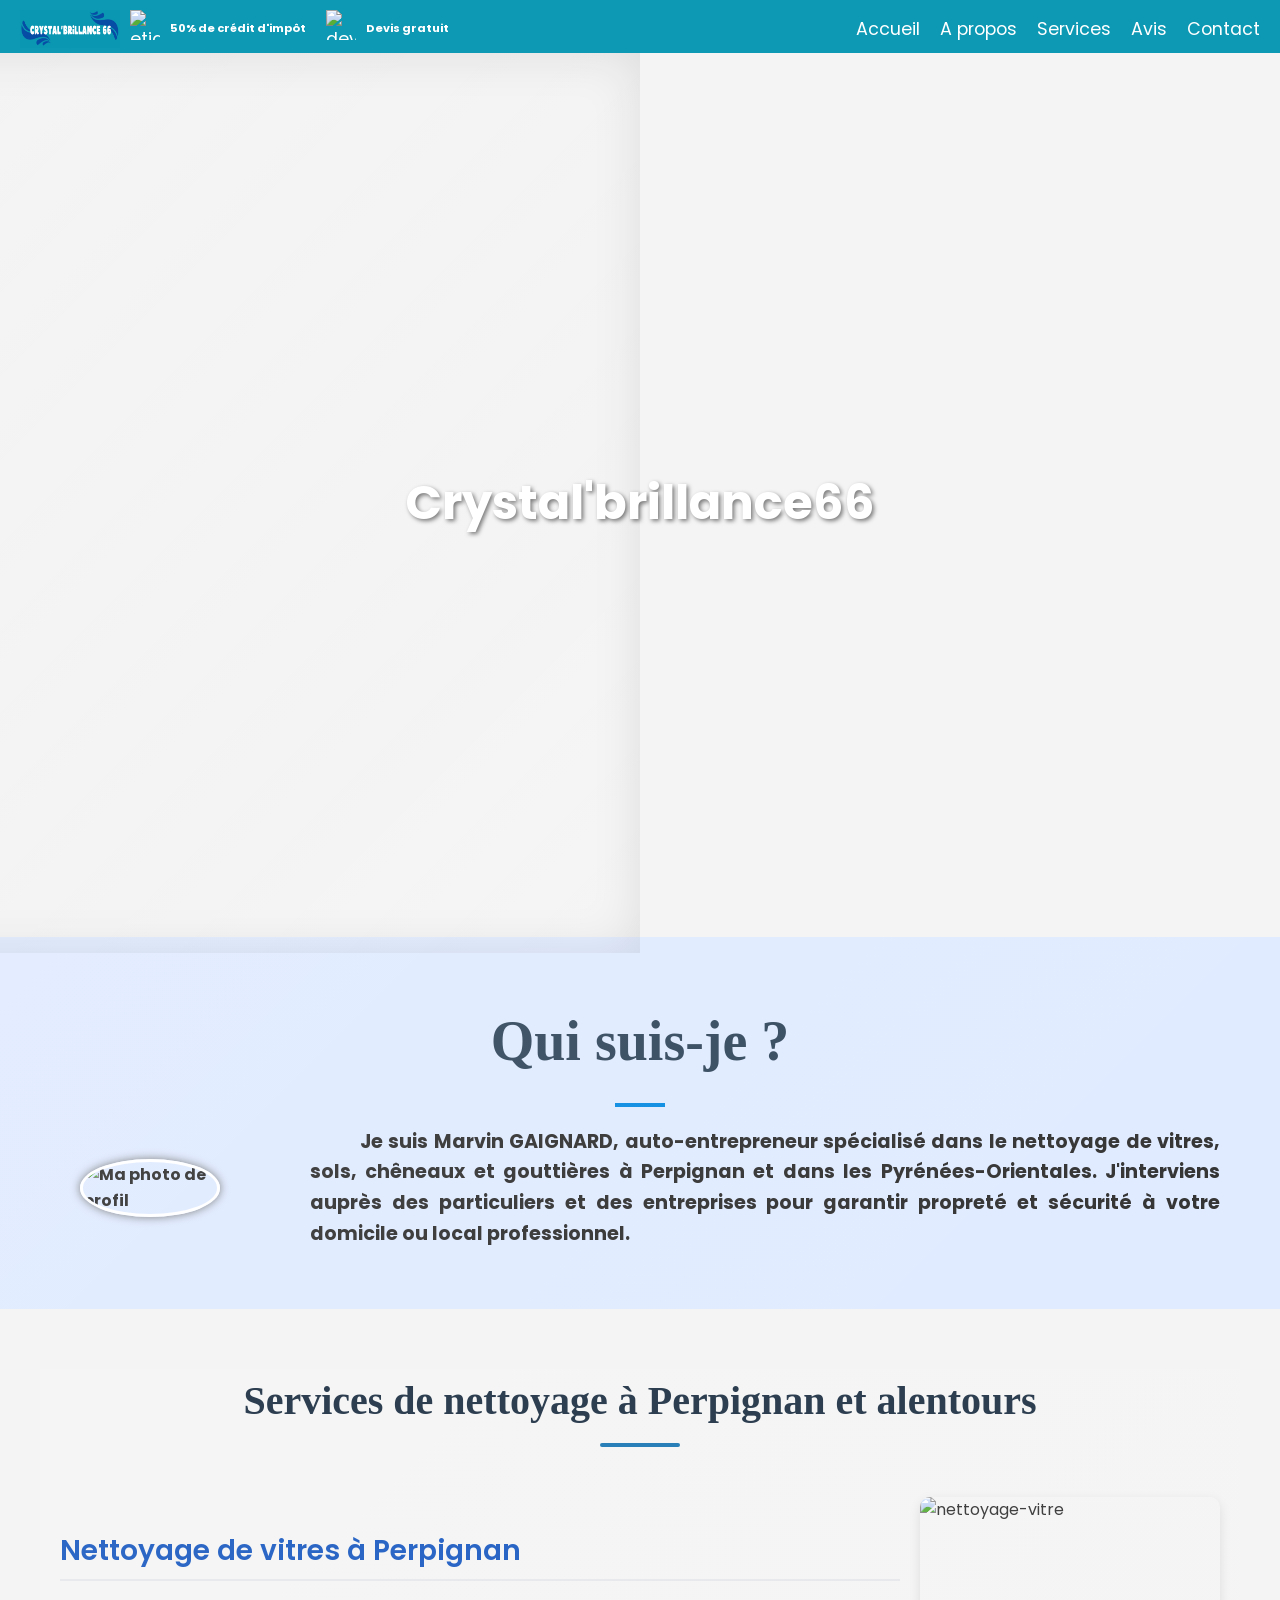
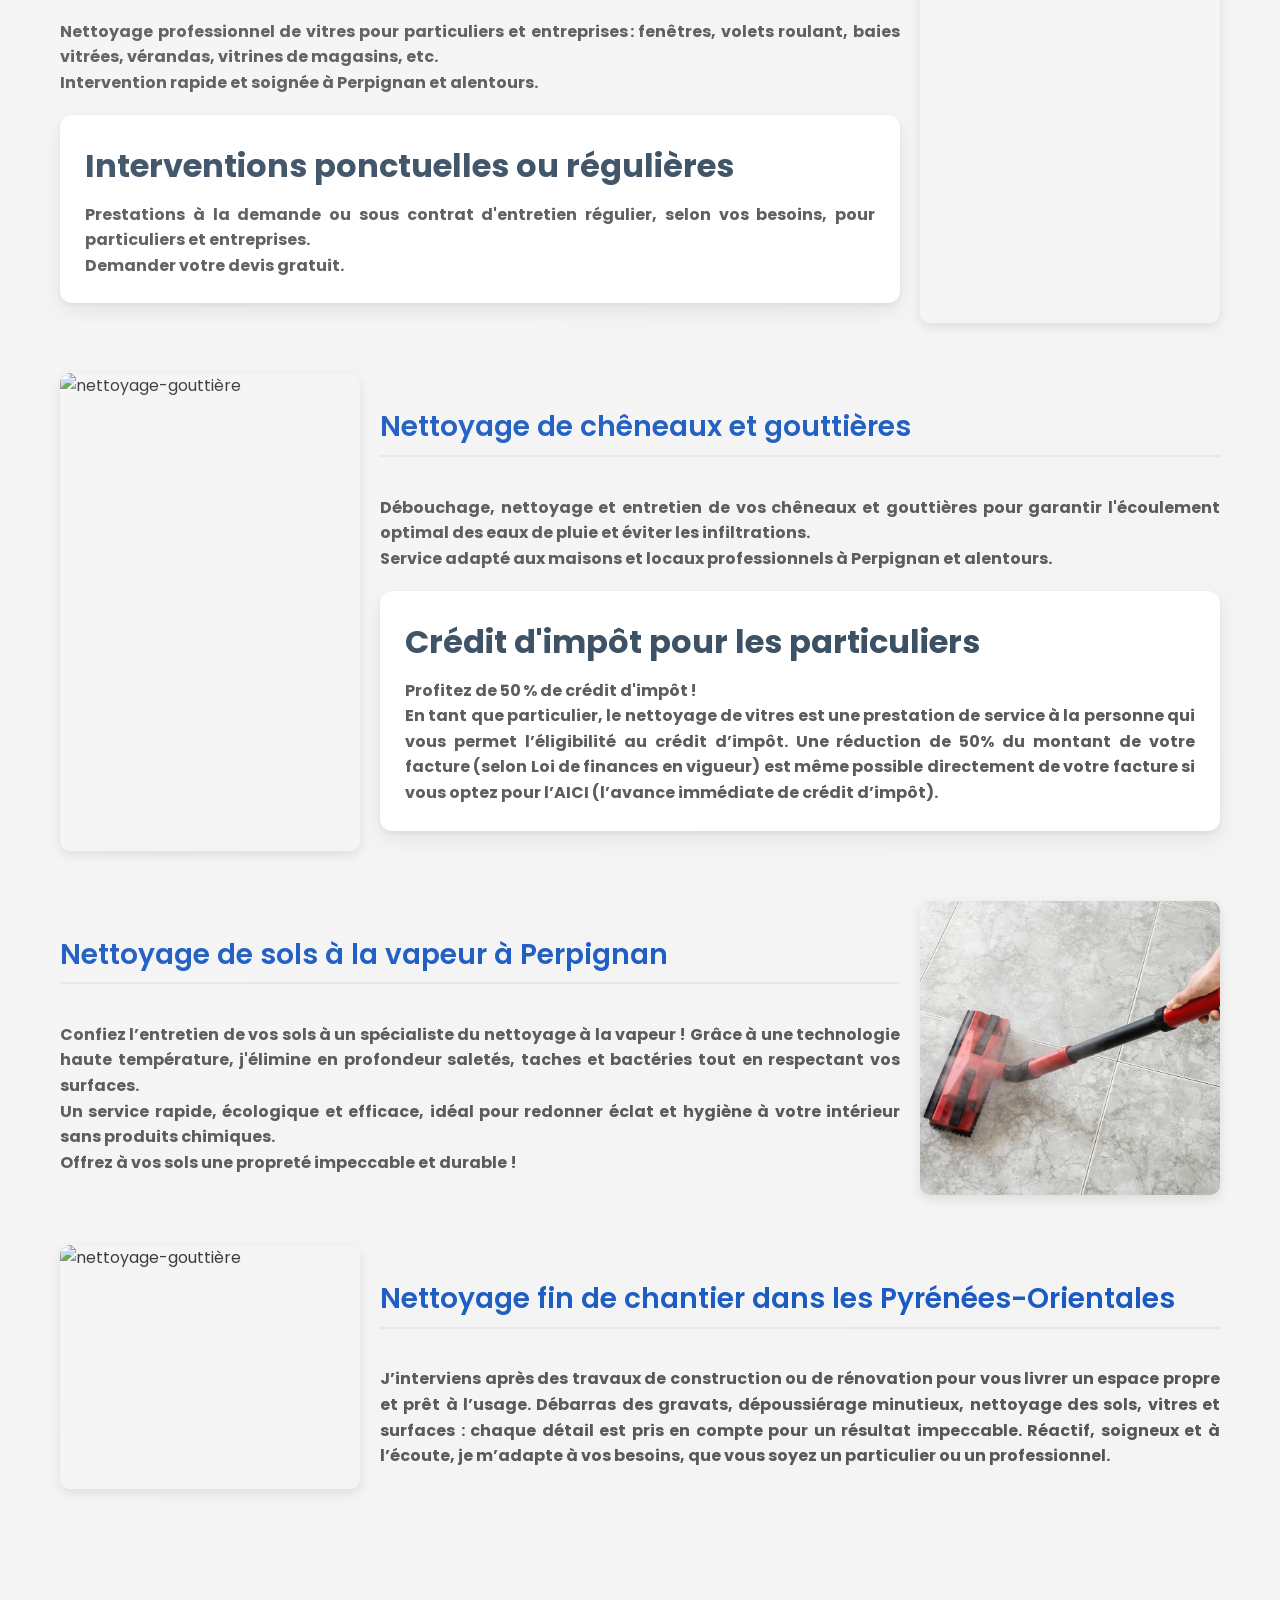
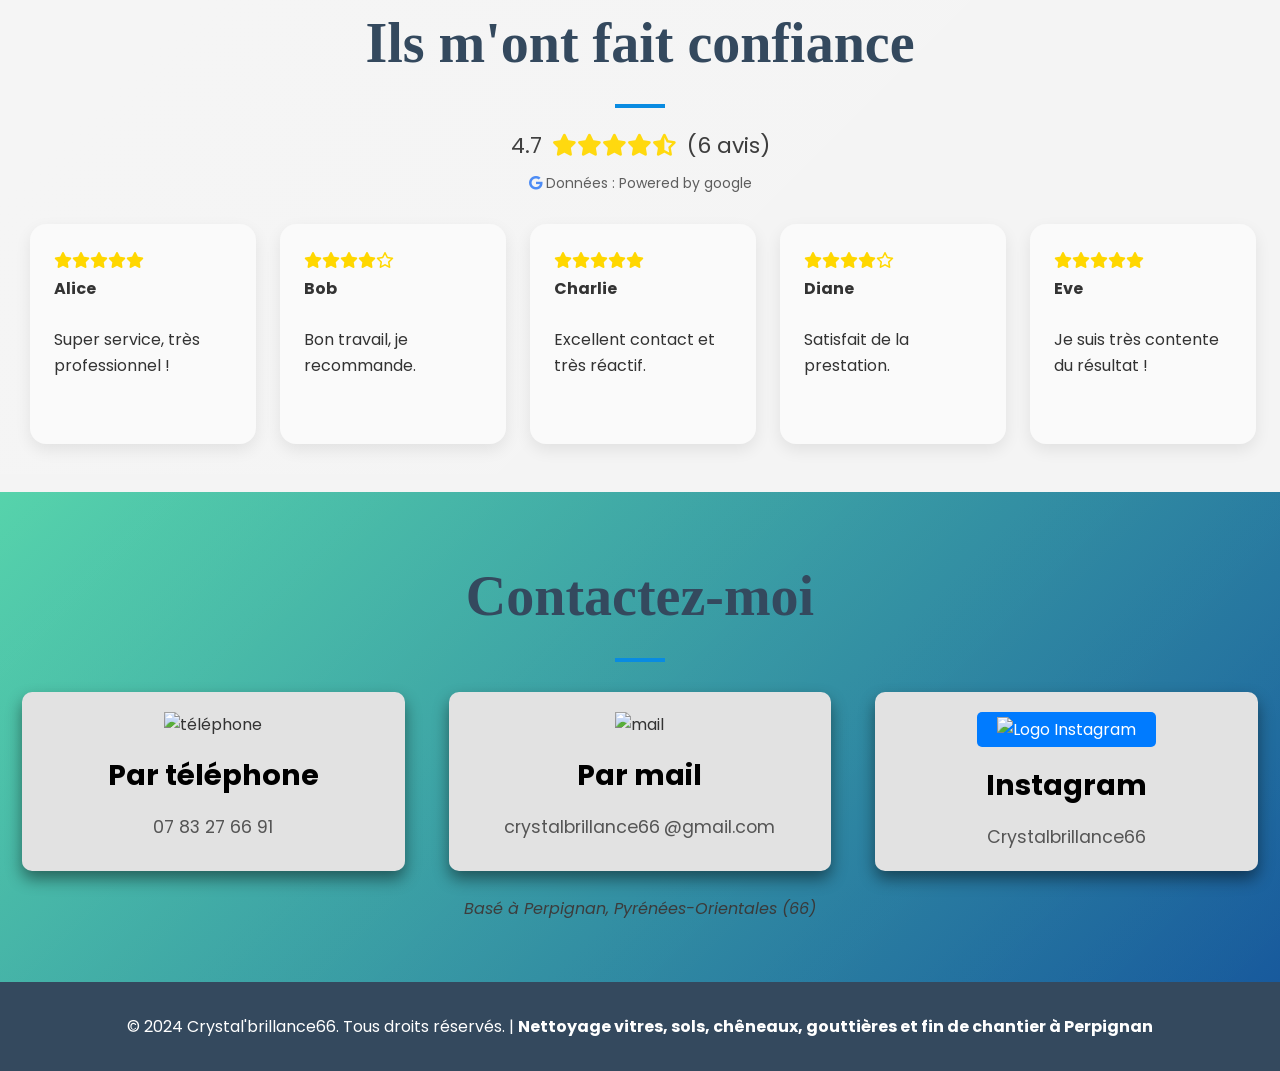
==== index.html @ a2e9098d "Add files via upload" ====
<!DOCTYPE html>
<html lang="fr">
  <head>
    <meta charset="utf-8" />
    <meta name="viewport" content="width=device-width, initial-scale=1.0" />
    <meta
      name="description"
      content="Auto-entrepreneur à Perpignan spécialisé dans le nettoyage de vitres, chêneaux, gouttières, bateaux et fin de chantier pour particuliers et entreprises dans les Pyrénées-Orientales. Profitez de 50% de crédit d'impôt pour les particuliers."
    />
    <meta
      name="keywords"
      content="nettoyage vitres Perpignan, nettoyage de bateaux Pyrénées-Orientales, nettoyage chêneaux Perpignan, nettoyage gouttières Perpignan, auto-entrepreneur nettoyage, crédit d'impôt ménage, services particuliers entreprises, Pyrénées-Orientales, entretien vitres, entretien gouttières, nettoyage professionnel Perpignan, nettoyage fin de chantier Perpignan"
    />
    <meta name="author" content="LADURELLE Yoan" />
    <meta
      name="google-site-verification"
      content="fe2HBkXKaKR7NXY7trnJFkOrCREIA8JkT8lzVOYhiDO"
    />
    <title>
      Nettoyage de vitres, sols, chêneaux, gouttières et fin de chantier à
      Perpignan | Crystal'brillance66
    </title>
    <meta name="copyright" content="© CC BY-NC-SA 4.0" />
    <link rel="stylesheet" type="text/css" href="clairetnet.css" />
    <link
      href="https://fonts.googleapis.com/css2?family=Poppins:wght@200&display=swap"
      rel="stylesheet"
    />
    <link href="https://unpkg.com/aos@2.3.1/dist/aos.css" rel="stylesheet" />
    <link
      rel="stylesheet"
      href="https://cdnjs.cloudflare.com/ajax/libs/font-awesome/6.5.0/css/all.min.css"
    />
    <script src="clairetnet.js" async></script>
  </head>

  <body>
    <header>
      <nav class="navbar light-mode" role="navigation">
        <div class="navbar__logo">
          <img src="./image/logo.png" width="100px" alt="Logo" />
          <img
            src="./image/etiqueter.png"
            width="30px"
            height="30px"
            alt="etiquette %"
          />
          <p class="navbar__log">
            <a href="#gouttières">50% de crédit d'impôt</a>
          </p>
          <img src="./image/devis.png" width="30px" height="30px" alt="devis" />
          <p class="navbar__log"><a href="#contact">Devis gratuit</a></p>
        </div>
        <ul class="navbar__links">
          <li class="navbar__link first"><a href="#home">Accueil</a></li>
          <li class="navbar__link second"><a href="#about">A&nbsppropos</a></li>
          <li class="navbar__link third"><a href="#services">Services</a></li>
          <li class="navbar__link four"><a href="#avis">Avis</a></li>
          <li class="navbar__link fifth"><a href="#contact">Contact</a></li>
        </ul>
        <button class="burger">
          <span class="bar"></span>
        </button>
      </nav>
    </header>

    <main>
      <section id="home">
        <div class="home-blur"></div>
        <div class="wiper-container">
          <div class="wiper"></div>
        </div>
        <h1>Crystal'brillance66</h1>
      </section>

      <section id="about">
        <h2>Qui suis-je ?</h2>
        <div id="about-content">
          <div class="moi">
            <img src="./image/IMG_7756.jpeg" alt="Ma photo de profil" />
          </div>
          <div class="presentation">
            <p>
              Je suis <strong>Marvin GAIGNARD</strong>, auto-entrepreneur
              spécialisé dans le
              <strong>nettoyage de vitres, sols, chêneaux et gouttières</strong>
              à <strong>Perpignan</strong> et dans les
              <strong>Pyrénées-Orientales</strong>. J'interviens auprès des
              particuliers et des entreprises pour garantir propreté et sécurité
              à votre domicile ou local professionnel.
            </p>
          </div>
        </div>
      </section>

      <section id="services">
        <h2>Services de nettoyage à Perpignan et alentours</h2>
        <div class="grid1">
          <article class="vitre">
            <img
              class="adroite"
              src="./image/nettoyage-vitre.jpg"
              alt="nettoyage-vitre"
            />
            <div id="vitre">
              <h3>Nettoyage de vitres à Perpignan</h3>
              <br />
              <p>
                <strong>Nettoyage professionnel de vitres</strong> pour
                particuliers et entreprises : fenêtres, volets roulant, baies
                vitrées, vérandas, vitrines de magasins, etc.<br />
                Intervention rapide et soignée à <strong>Perpignan</strong> et
                alentours.
              </p>
            </div>
          </article>

          <article class="service">
            <h3>Interventions ponctuelles ou régulières</h3>
            <p>
              Prestations à la demande ou sous contrat d'entretien régulier,
              selon vos besoins, pour <strong>particuliers</strong> et
              <strong>entreprises</strong>.<br />
              Demander votre <strong>devis gratuit.</strong>
            </p>
          </article>
        </div>

        <div class="grid2">
          <article class="gouttières">
            <img
              class="agauche"
              src="./image/nettoyage_gouttiere.jpg"
              alt="nettoyage-gouttière"
            />
            <div id="gouttières">
              <h3>Nettoyage de chêneaux et gouttières</h3>
              <br />
              <p>
                <strong>Débouchage, nettoyage et entretien</strong> de vos
                chêneaux et gouttières pour garantir l'écoulement optimal des
                eaux de pluie et éviter les infiltrations.<br />
                Service adapté aux maisons et locaux professionnels à
                <strong>Perpignan</strong> et alentours.
              </p>
            </div>
          </article>

          <article class="credit">
            <h3>Crédit d'impôt pour les particuliers</h3>
            <p>
              <strong>Profitez de 50 % de crédit d'impôt !</strong><br />
              En tant que particulier, le nettoyage de vitres est une
              <strong>prestation de service à la personne</strong> qui vous
              permet l’éligibilité au <strong>crédit d’impôt</strong>. Une
              réduction de 50% du montant de votre facture (selon Loi de
              finances en vigueur) est même possible directement de votre
              facture si vous optez pour l’AICI (<strong
                >l’avance immédiate de crédit d’impôt</strong
              >).
            </p>
          </article>
        </div>

        <div class="grid1">
          <article class="vitre">
            <img
              class="adroite"
              src="./image/nettoyage-vapeur.jpeg"
              alt="nettoyage-vitre"
            />
            <div id="vitre">
              <h3>Nettoyage de sols à la vapeur à Perpignan</h3>
              <br />
              <p>
                Confiez l’entretien de vos sols à un spécialiste du nettoyage à
                la vapeur ! Grâce à une technologie haute température, j'élimine
                en profondeur saletés, taches et bactéries tout en respectant
                vos surfaces. <br />
                Un service rapide, écologique et efficace, idéal pour redonner
                éclat et hygiène à votre intérieur sans produits chimiques.
                <br />
                Offrez à vos sols une propreté impeccable et durable !
              </p>
            </div>
          </article>
        </div>

        <div class="grid2">
          <article class="gouttières">
            <img
              class="agauche"
              src="./image/finchantier.jpg"
              alt="nettoyage-gouttière"
            />
            <div id="gouttières">
              <h3>Nettoyage fin de chantier dans les Pyrénées-Orientales</h3>
              <br />
              <p>
                J’interviens après des travaux de construction ou de rénovation
                pour vous livrer un espace propre et prêt à l’usage. Débarras
                des gravats, dépoussiérage minutieux, nettoyage des sols, vitres
                et surfaces : chaque détail est pris en compte pour un résultat
                impeccable. Réactif, soigneux et à l’écoute, je m’adapte à vos
                besoins, que vous soyez un particulier ou un professionnel.
              </p>
            </div>
          </article>
        </div>
      </section>

      <section id="avis" class="reviews-container">
        <h2>Ils m'ont fait confiance</h2>

        <div class="rating-summary">
          <div class="average-rating">
            <span id="rating">0</span>
            <span id="averageStars" class="stars"></span>
            <span class="total-reviews">
              (<span id="totalReviews">0</span> avis)
            </span>
          </div>

          <div class="google-badge">
            <i class="fab fa-google"></i> Données : Powered by google
          </div>
        </div>

        <div class="carousel-wrapper">
          <button class="carousel-btn left">
            <i class="fas fa-chevron-left"></i>
          </button>

          <div id="reviewsList" class="reviews-carousel"></div>

          <button class="carousel-btn right">
            <i class="fas fa-chevron-right"></i>
          </button>
        </div>
      </section>

      <section id="contact">
        <h2>Contactez-moi</h2>
        <div class="contact-content">
          <article
            class="tel"
            data-aos="zoom-in-right"
            data-aos-offset="50"
            data-aos-duration="1000"
          >
            <img
              src="https://cdn-icons-png.flaticon.com/128/519/519184.png"
              alt="téléphone"
            />
            <h3>Par téléphone</h3>
            <p>07 83 27 66 91</p>
          </article>
          <article
            class="mail"
            data-aos="zoom-in-up"
            data-aos-offset="50"
            data-aos-duration="1000"
          >
            <img
              src="https://cdn-icons-png.flaticon.com/128/482/482138.png"
              alt="mail"
            />
            <h3>Par mail</h3>
            <p>crystalbrillance66</p>
            <p>@gmail.com</p>
          </article>
          <article
            class="Instagram"
            data-aos="zoom-in-left"
            data-aos-offset="50"
            data-aos-duration="1000"
          >
            <a href="https://www.instagram.com/" target="_blank">
              <img
                src="https://cdn-icons-png.flaticon.com/128/174/174855.png"
                alt="Logo Instagram"
                class="instagram-logo"
              />
            </a>
            <h3>Instagram</h3>
            <p>Crystalbrillance66</p>
          </article>
        </div>
        <address>Basé à Perpignan, Pyrénées-Orientales (66)</address>
      </section>
    </main>

    <footer>
      <p>
        &copy; 2024 Crystal'brillance66. Tous droits réservés. |
        <strong
          >Nettoyage vitres, sols, chêneaux, gouttières et fin de chantier à
          Perpignan</strong
        >
      </p>
    </footer>

    <script src="https://unpkg.com/aos@next/dist/aos.js"></script>
    <script>
      AOS.init();
    </script>
  </body>
</html>
---- clairetnet.css ----
/* Variables */

:root {
  --font-size: 1rem;
  scroll-behavior: smooth;
}

.light-mode {
  --navbar-color: #ffffff;
  --navbar-bg-color: #0d98b3;
}
.dark-mode {
  --navbar-color: #fff;
  --navbar-bg-color: #000;
}

/* Reset */
* {
  box-sizing: border-box;
  outline: none;
  margin: 0;
  padding: 0;
  font-family: "Poppins", sans-serif;
}
ul {
  list-style: none;
}

/* Basic style */
body {
  margin: 0;
  font-family: "Poppins", sans-serif;
  background: white;
}
main {
  background: white;
}

h2 {
  font-family: "Playfair Display", serif;
  font-size: 3.5rem;
  margin-bottom: 3rem;
  text-align: center;
  color: #34495e;
  position: relative;
}

h2::after {
  content: "";
  display: block;
  width: 50px;
  height: 4px;
  background-color: #098be1;
  margin: 1rem auto 0;
}

/* Navbar */

.navbar {
  position: sticky;
  top: 0;
  display: flex;
  align-items: center;
  justify-content: space-between;
  padding: 10px 10px 5px 10px;
  font-size: 1.1rem;
  background: var(--navbar-bg-color);
  color: var(--navbar-color);
  z-index: 1000;
}
.navbar__logo {
  display: flex;
  margin-left: 0px;
}
.navbar__logo p {
  font-size: 0.7rem;
  font-weight: bold;
  color: var(--navbar-color);
  margin: 10px;
}
.navbar__logo p a {
  text-decoration: none;
  color: inherit;
}

.navbar__log > a::after {
  display: block;
  content: "";
  width: 0;
  height: 1px;
  background: var(--navbar-color);
  transition: width 0.4s;
}
.navbar__log:hover > a::after {
  width: 100%;
}

.navbar__logo img {
  margin-left: 10px;
}
.navbar__links {
  display: flex;
}
.navbar__link {
  padding: 0 10px;
}
.navbar__link > a {
  color: var(--navbar-color);
  text-decoration: none;
}
.burger {
  display: none;
}

/*  Small device */
@media screen and (max-width: 767.98px) {
  .navbar__links {
    overflow: hidden;
    display: flex;
    flex-direction: column;
    width: 0;
    height: calc(100vh - 65px);
    position: absolute;
    top: 65px;
    right: 0;
    background: var(--navbar-bg-color);
    transform: translateX(110%);
    transition: all 0.5s ease-in-out;
  }
  .show-nav .navbar__links {
    width: 60vw;
    transform: translateX(0);
  }
  .navbar__link {
    transform: translateX(101%);
    transition: all 0.5s ease-in-out;
  }

  .show-nav .navbar__link {
    transform: translateX(0);
  }
  .navbar__link > a {
    display: block;
    padding: 1rem;
    font-size: 1.6rem;
    color: var(--navbar-color);
    transition: all 0.4s ease-in-out;
  }
  .navbar__link > a:hover {
    padding-left: 2rem;
    letter-spacing: 5px;
  }

  /* Toggle menu */
  .burger {
    display: block;
    position: relative;
    padding: 0;
    width: 45px;
    height: 45px;
    border: none;
    background: transparent;
    cursor: pointer;
  }
  .bar {
    display: block;
    width: 45px;
    height: 4px;
    border-radius: 3px;
    background: var(--navbar-color);
    transition: all 0.5s ease-in-out;
  }
  .bar::before,
  .bar::after {
    content: "";
    width: 45px;
    height: 4px;
    position: absolute;
    left: 0;
    background: var(--navbar-color);
    border-radius: 3px;
    transition: all 0.5s ease-in-out;
  }
  .bar::before {
    transform: translateY(-12px);
  }
  .bar::after {
    transform: translateY(12px);
  }
  .show-nav .bar {
    width: 0;
    background: transparent;
  }
  .show-nav .bar::before {
    transform: rotate(45deg);
  }
  .show-nav .bar::after {
    transform: rotate(-45deg);
  }

  /* Animations */
  .show-nav .first {
    transition: all 1s ease-out;
  }
  .show-nav .second {
    transition: all 1.1s ease-out;
  }
  .show-nav .third {
    transition: all 1.2s ease-out;
  }
  .show-nav .four {
    transition: all 1.3s ease-out;
  }
  .show-nav .fifth {
    transition: all 1.4s ease-out;
  }
}

/*  Medium device */
@media screen and (min-width: 768px) {
  .navbar__link > a::after {
    display: block;
    content: "";
    width: 0;
    height: 1px;
    background: var(--navbar-color);
    transition: width 0.4s;
  }
  .navbar__link:hover > a::after {
    width: 100%;
  }
}

/* Site */
header {
  position: sticky;
  top: 0;
  z-index: 100;
}

main {
  line-height: 1.6;
  background-color: #f4f4f4;
  color: #333;
  scroll-behavior: smooth;
}

main p {
  text-align: justify;
}

/* Section Styles */
section {
  padding: 60px 0;
  position: relative;
  overflow: hidden;
}

section::before {
  content: "";
  position: absolute;
  top: 0;
  left: 50%;
  width: 100%;
  height: 100%;
  background: linear-gradient(
    135deg,
    rgba(255, 255, 255, 0.1) 0%,
    rgba(255, 255, 255, 0) 100%
  );
  transform: translateX(-50%);
  pointer-events: none;
}

/* Home Section */

#home {
  width: 100%;
  height: 100vh;
  display: flex;
  justify-content: center;
  align-items: center;
  position: relative;
  background: url("https://images.unsplash.com/photo-1512917774080-9991f1c4c750?auto=format&fit=crop&q=80")
    center/cover no-repeat;
  overflow: hidden;
}

#home::before {
  content: "";
  position: absolute;
  top: 0;
  left: 0;
  right: 0;
  bottom: 0;
  background: linear-gradient(
    135deg,
    rgba(255, 255, 255, 0.1) 0%,
    rgba(255, 255, 255, 0.05) 50%,
    rgba(255, 255, 255, 0.1) 100%
  );
  backdrop-filter: blur(0.3px);
  z-index: 1;
  box-shadow: inset 0 0 50px rgba(0, 0, 0, 0.1);
}

.home-blur {
  position: absolute;
  top: 0;
  left: 0;
  right: 0;
  bottom: 0;
  width: 100%;
  height: 100%;
  z-index: 2;
  background: inherit;
  filter: blur(20px);
  pointer-events: none;
  animation: blur-move 3.5s cubic-bezier(0.77, 0.2, 0.22, 1) 0.5s forwards;
}

@keyframes blur-move {
  0% {
    filter: blur(20px);
  }
  100% {
    filter: blur(0px);
  }
}

.wiper-container {
  position: absolute;
  top: 0;
  left: 0;
  right: 0;
  bottom: 0;
  width: 100%;
  height: 100%;
  z-index: 2;
  pointer-events: none;
}

.wiper {
  position: absolute;
  left: 0;
  top: 100px;
  width: 40px;
  height: 220px;
  background: linear-gradient(
    180deg,
    #f0f0f0 0%,
    #e0e0e0 30%,
    #d0d0d0 60%,
    #b0b0b0 100%
  );
  border-radius: 40px 40px 20px 20px;
  box-shadow: 0 8px 24px rgba(0, 0, 0, 0.25),
    inset 0 2px 4px rgba(255, 255, 255, 0.5),
    inset 0 -2px 4px rgba(0, 0, 0, 0.1);
  border: 3px solid #888;
  transform: translateY(-50%) rotate(0deg);
  animation: wiper-move 3.5s cubic-bezier(0.77, 0.2, 0.22, 1) 0.5s forwards;
}

.wiper::before {
  content: "";
  position: absolute;
  top: 50%;
  right: -60px;
  width: 60px;
  height: 20px;
  background: linear-gradient(90deg, #b0b0b0, #888);
  border-radius: 10px;
  transform: translateY(-50%);
  box-shadow: 2px 0 4px rgba(0, 0, 0, 0.2),
    inset 0 1px 2px rgba(255, 255, 255, 0.3);
}

.wiper::after {
  content: "";
  position: absolute;
  top: 0;
  left: 0;
  right: 0;
  bottom: 0;
  background: linear-gradient(
    180deg,
    rgba(255, 255, 255, 0.3) 0%,
    rgba(255, 255, 255, 0.1) 30%,
    rgba(255, 255, 255, 0) 100%
  );
  border-radius: inherit;
}

@keyframes wiper-move {
  0% {
    left: 0;
    top: 100px;
    opacity: 1;
  }
  /* Première étape : haut de l'écran (0-33%) */
  20% {
    left: 100%;
    top: 100px;
    opacity: 1;
  }
  /* Deuxième étape : milieu de l'écran (33-66%) */
  50% {
    left: 0;
    top: 300px;
    opacity: 1;
  }
  70% {
    left: 100%;
    top: 300px;
    opacity: 1;
  }
  /* Troisième étape : bas de l'écran (66-100%) */
  90% {
    left: 0;
    top: 500px;
    opacity: 1;
  }
  100% {
    left: 100%;
    top: 500px;
    opacity: 0;
  }
}

#home.clean .home-blur {
  filter: blur(0);
}

#home.clean .wiper {
  opacity: 0;
}

#home h1 {
  z-index: 3;
  color: white;
  text-shadow: 2px 2px 4px rgba(0, 0, 0, 0.5);
}

h1 {
  position: absolute;
  top: 50%;
  left: 50%;
  transform: translate(-50%, -50%);
  font-size: 48px;
  color: #ffffff;
  text-align: center;
  z-index: 10;
  margin: 0;
  padding: 0;
  transition: all 0.5s ease;
}

h1:hover {
  color: #0c0299;
  text-shadow: 0 0 10px #0c0299;
  transform: translate(-50%, -50%) scale(1.1);
  font-size: 68px;
}

/* Services Section */

/* Grand écran */
.grid1,
.grid2 {
  display: grid;
  grid-template-columns: 1fr 300px;
  gap: 20px;
  margin-bottom: 50px;
  align-items: start;
}

/* ===== GRID 1 ===== */
.grid1 .vitre {
  display: contents; /* permet de placer les enfants dans la grid */
}

#vitre {
  grid-column: 1;
  grid-row: 1;
}

.service {
  grid-column: 1;
  grid-row: 2;
  background-color: #f9f9f9;
  padding: 15px;
  border-radius: 8px;
}

.adroite {
  grid-column: 2;
  grid-row: 1 / span 2;
  width: 100%;
  height: 100%;
  object-fit: cover;
  border-radius: 8px;
}

/* ===== GRID 2 ===== */
.grid2 {
  grid-template-columns: 300px 1fr; /* image à gauche */
}

.grid2 .gouttières {
  display: contents;
}

.agauche {
  grid-column: 1;
  grid-row: 1 / span 2;
  width: 100%;
  height: 100%;
  object-fit: cover;
  border-radius: 8px;
}

#gouttières {
  grid-column: 2;
  grid-row: 1;
}

.credit {
  grid-column: 2;
  grid-row: 2;
  background-color: #f9f9f9;
  padding: 15px;
  border-radius: 8px;
}

/* ===== Responsive : empile tout ===== */
@media (max-width: 768px) {
  .grid1,
  .grid2 {
    grid-template-columns: 1fr;
  }

  .adroite,
  .agauche {
    grid-column: auto !important;
    grid-row: auto !important;
    height: auto;
  }

  #vitre,
  .service,
  #gouttières,
  .credit {
    grid-column: auto;
    grid-row: auto;
  }
}

/* ========== SECTION GENERALE ========== */
#services {
  max-width: 1200px;
  margin: 60px auto;
  padding: 0 20px;
  font-family: "Segoe UI", Tahoma, Geneva, Verdana, sans-serif;
}

/* ========== TITRES ========== */
#services h2 {
  text-align: center;
  font-size: 2.5rem;
  margin-bottom: 50px;
  color: #2c3e50;
  position: relative;
}

#services h2::after {
  content: "";
  display: block;
  width: 80px;
  height: 4px;
  background-color: #2980b9;
  margin: 10px auto 0;
  border-radius: 2px;
}

.service h3,
.credit h3 {
  font-size: 2rem;
  color: #34495e;
  margin-bottom: 10px;
  font-weight: bold;
}

/* ========== PARAGRAPHES ========== */
#services p {
  font-size: 1rem;
  line-height: 1.6;
  color: #555;
  font-weight: bold;
}

/* ========== ARTICLES TEXTE ========== */
.service,
.credit {
  background: #ffffff;
  padding: 25px;
  border-radius: 12px;
  box-shadow: 0 2px 4px rgba(0, 0, 0, 0.05), 0 8px 20px rgba(0, 0, 0, 0.08); /* Ajout d'une 2e ombre plus diffuse */
  margin-bottom: 20px;
  transition: box-shadow 0.3s ease, transform 0.3s ease;
}

/* Optionnel : effet de soulèvement au survol */
.service:hover,
.credit:hover {
  box-shadow: 0 4px 8px rgba(0, 0, 0, 0.08), 0 12px 24px rgba(0, 0, 0, 0.12);
  transform: translateY(-4px);
}

#vitre h3,
#gouttières h3 {
  font-size: 1.75rem;
  font-weight: 600;
  color: #1758c0;
  margin-top: 2rem;
  margin-bottom: 0.75rem;
  border-bottom: 2px solid #e5e7eb;
  padding-bottom: 0.3rem;
}

/* ========== IMAGES ========== */
.adroite,
.agauche {
  border-radius: 10px;
  box-shadow: 0 4px 12px rgba(0, 0, 0, 0.1);
}

/* ========== RESPONSIVE TWEAKS ========== */
@media (max-width: 768px) {
  #services {
    padding: 0 15px;
  }

  #services h2 {
    font-size: 2rem;
  }

  #services h3 {
    font-size: 1.3rem;
  }

  .service,
  .credit,
  #vitre,
  #gouttières {
    padding: 20px;
  }
}

/* About Section */
#about {
  background: #e0ebff;
  margin-top: -1rem;
  font-weight: bolder;
  animation: fadeIn 2s ease-in-out;
  display: flex;
  flex-direction: column;
  align-items: stretch;
}

#about h2 {
  text-align: center;
  width: 100%;
  order: -1;
}

#about-content {
  display: flex;
  flex-direction: row;
  justify-content: center;
  align-items: center;
  width: 100%;
  gap: 30px;
}

#about .moi {
  display: flex;
  justify-content: center;
  align-items: flex-start;
  flex: 0 0 180px;
  margin-left: 40px;
}

#about .moi img {
  width: 100%;
  margin: 0 0 0 40px;
  border: 3px solid #fff;
  box-shadow: 0px 0px 10px #777;
  border-radius: 50%;
  display: block;
}

#about .presentation {
  flex: 1 1 0;
  font-size: 1.2rem;
  margin: 0 60px;
  line-height: 1.6;
}

.presentation p {
  text-indent: 50px;
  font-weight: bold;
}
.presentation strong {
  font-weight: bold;
}

/* avis */

.reviews-container {
  margin: auto;
  padding: 0 30px 30px 30px;
  margin-bottom: 50px;
}

h2 {
  text-align: center;
  margin-bottom: 20px;
}

/* ========== RATING ========== */
.rating-summary {
  display: flex;
  flex-direction: column;
  align-items: center;
  gap: 8px;
  margin-bottom: 30px;
}

.average-rating {
  display: flex;
  align-items: center;
  gap: 10px;
  font-size: 22px;
}

.stars i {
  color: gold;
}

.google-badge {
  font-size: 14px;
  color: #555;
}

.google-badge i {
  color: #4285f4;
}

/* ========== CAROUSEL ========== */
.carousel-wrapper {
  position: relative;
}

.reviews-carousel {
  display: flex;
  gap: 24px;
  transition: transform 0.4s ease;
}

/* ========== CARD ========== */
.review-card {
  background: #fafafa;
  padding: 24px;
  border-radius: 16px;
  min-height: 220px;
  box-shadow: 0 6px 16px rgba(0, 0, 0, 0.08);
  transition: transform 0.3s ease, box-shadow 0.3s ease;
}

.review-card:hover {
  transform: translateY(-6px);
  box-shadow: 0 14px 28px rgba(0, 0, 0, 0.15);
}

.review-stars i {
  color: gold;
  margin-bottom: 8px;
}

/* ========== FLÈCHES ========== */
.carousel-btn {
  display: none;
  position: absolute;
  top: 50%;
  transform: translateY(-50%);
  background: rgba(0, 0, 0, 0.45);
  border: none;
  color: white;
  font-size: 22px;
  padding: 10px 12px;
  border-radius: 50%;
  cursor: pointer;
  z-index: 10;
}

.carousel-btn.left {
  left: -18px;
}
.carousel-btn.right {
  right: -18px;
}

/* ================= MOBILE ================= */
@media (max-width: 767px) {
  .reviews-carousel {
    overflow-x: auto;
    scroll-behavior: smooth;
    scroll-snap-type: x mandatory;
    padding-bottom: 10px;
  }

  .review-card {
    flex: 0 0 85%;
    scroll-snap-align: center;
    text-align: center;
  }

  .carousel-btn {
    display: block;
  }
}

/* ================= TABLETTE ================= */
@media (min-width: 768px) and (max-width: 1023px) {
  .reviews-carousel {
    overflow-x: auto;
    scroll-behavior: smooth;
    scroll-snap-type: x mandatory;
  }

  .review-card {
    flex: 0 0 calc(50% - 12px);
    scroll-snap-align: start;
  }

  .carousel-btn {
    display: block;
  }
}

/* ================= DESKTOP ================= */
@media (min-width: 1024px) {
  .reviews-carousel {
    overflow: visible;
    justify-content: space-between;
  }

  .review-card {
    flex: 0 0 calc(20% - 18px);
  }
}

/* Contact Section */

.contact-content p {
  display: inline-block;
}

#contact {
  background: linear-gradient(135deg, #43cea2 0%, #185a9d 100%);
  margin-top: -2rem;
  text-align: center;
  animation: fadeIn 2s ease-in-out;
}

.contact-content {
  display: flex;
  justify-content: space-around;
  flex-wrap: wrap;
  margin: 15px 0;
}

.contact-content article {
  background: #e2e2e2;
  padding: 20px;
  margin: 10px;
  border-radius: 10px;
  box-shadow: 0 4px 8px rgba(0, 0, 0, 0.1);
  transition: transform 0.3s, box-shadow 0.3s;
  text-align: center;
  width: calc(33% - 40px);
  box-shadow: 0 8px 16px rgba(0, 0, 0, 0.45);
}

.contact-content img {
  width: 50px;
  height: 50px;
}

.contact-content h3 {
  font-size: 1.8rem;
  margin: 15px 0;
  color: #000;
}

.contact-content p {
  font-size: 1.1rem;
  color: #555;
}

.contact-content a {
  display: inline-block;
  margin-top: 0px;
  padding: 5px 20px;
  background-color: #007bff;
  color: #fff;
  border-radius: 5px;
  text-decoration: none;
  transition: background-color 0.3s, transform 0.3s;
}

.instagram-logo {
  width: 30px;
  height: 30px;
  transition: transform 0.3s ease;
}

.instagram-logo:hover {
  transform: scale(1.2);
}

.contact-content a:hover {
  background-color: #0056b3;
  transform: translateY(-5px);
}

footer {
  background-color: #34495e;
  color: white;
  text-align: center;
  padding: 2rem 0;
}

/* Media Queries */
@media (max-width: 768px) {
  h1 {
    color: #00ff95;
    text-shadow: 0 0 10px #00ff95;
  }

  h1:hover {
    color: #00ff95;
    text-shadow: 0 0 10px #00ff95;
    transform: translate(-50%, -50%) scale(1.1);
    font-size: 48px;
  }

  .services {
    flex-direction: column;
    margin: 10px;
    width: 100%;
    max-width: 600px;
    margin: 10px auto;
  }

  #galerie {
    display: flex;
    flex-direction: column;
    gap: 30px;
  }

  .ContPortfolio {
    flex-direction: column;
    justify-content: space-around;
    gap: 20px;
  }

  .portfolio-overlay {
    display: none;
  }

  .portfolio-item {
    display: block;
    margin: auto;
    width: 70%;
  }

  .contact-content {
    flex-direction: column;
  }

  .contact-content article {
    width: auto;
    margin: 20px;
  }

  #about {
    flex-direction: column;
  }
  #about .moi {
    flex: 0 0 100%;
  }
  #about-content {
    margin: 20px 0;
  }
  #about .moi img {
    width: 50%;
    margin: 40px auto 20px auto;
  }

  #about .presentation {
    flex: 0 0 100%;
    width: 100%;
    margin: 0 15px;
    padding: 10px;
  }
}

@media (max-width: 700px) {
  .services-list {
    grid-template-columns: 1fr;
  }
}

@media (max-width: 900px) {
  #about-content {
    flex-direction: column;
    align-items: center;
    gap: 0;
  }
  #about .moi {
    margin-bottom: 20px;
  }
  #about .moi img {
    width: 50vw;
    max-width: 220px;
    margin: 0 auto;
  }
  #about .presentation {
    margin: 0 10px;
  }
}

/* Animations */
@keyframes fadeIn {
  from {
    opacity: 0;
  }
  to {
    opacity: 1;
  }
}

@keyframes fadeInUp {
  from {
    opacity: 0;
    transform: translateY(20px);
  }
  to {
    opacity: 1;
    transform: translateY(0);
  }
}

@keyframes slideInLeft {
  from {
    opacity: 0;
    transform: translateX(-50px);
  }
  to {
    opacity: 1;
    transform: translateX(0);
  }
}

@keyframes slideInRight {
  from {
    opacity: 0;
    transform: translateX(50px);
  }
  to {
    opacity: 1;
    transform: translateX(0);
  }
}
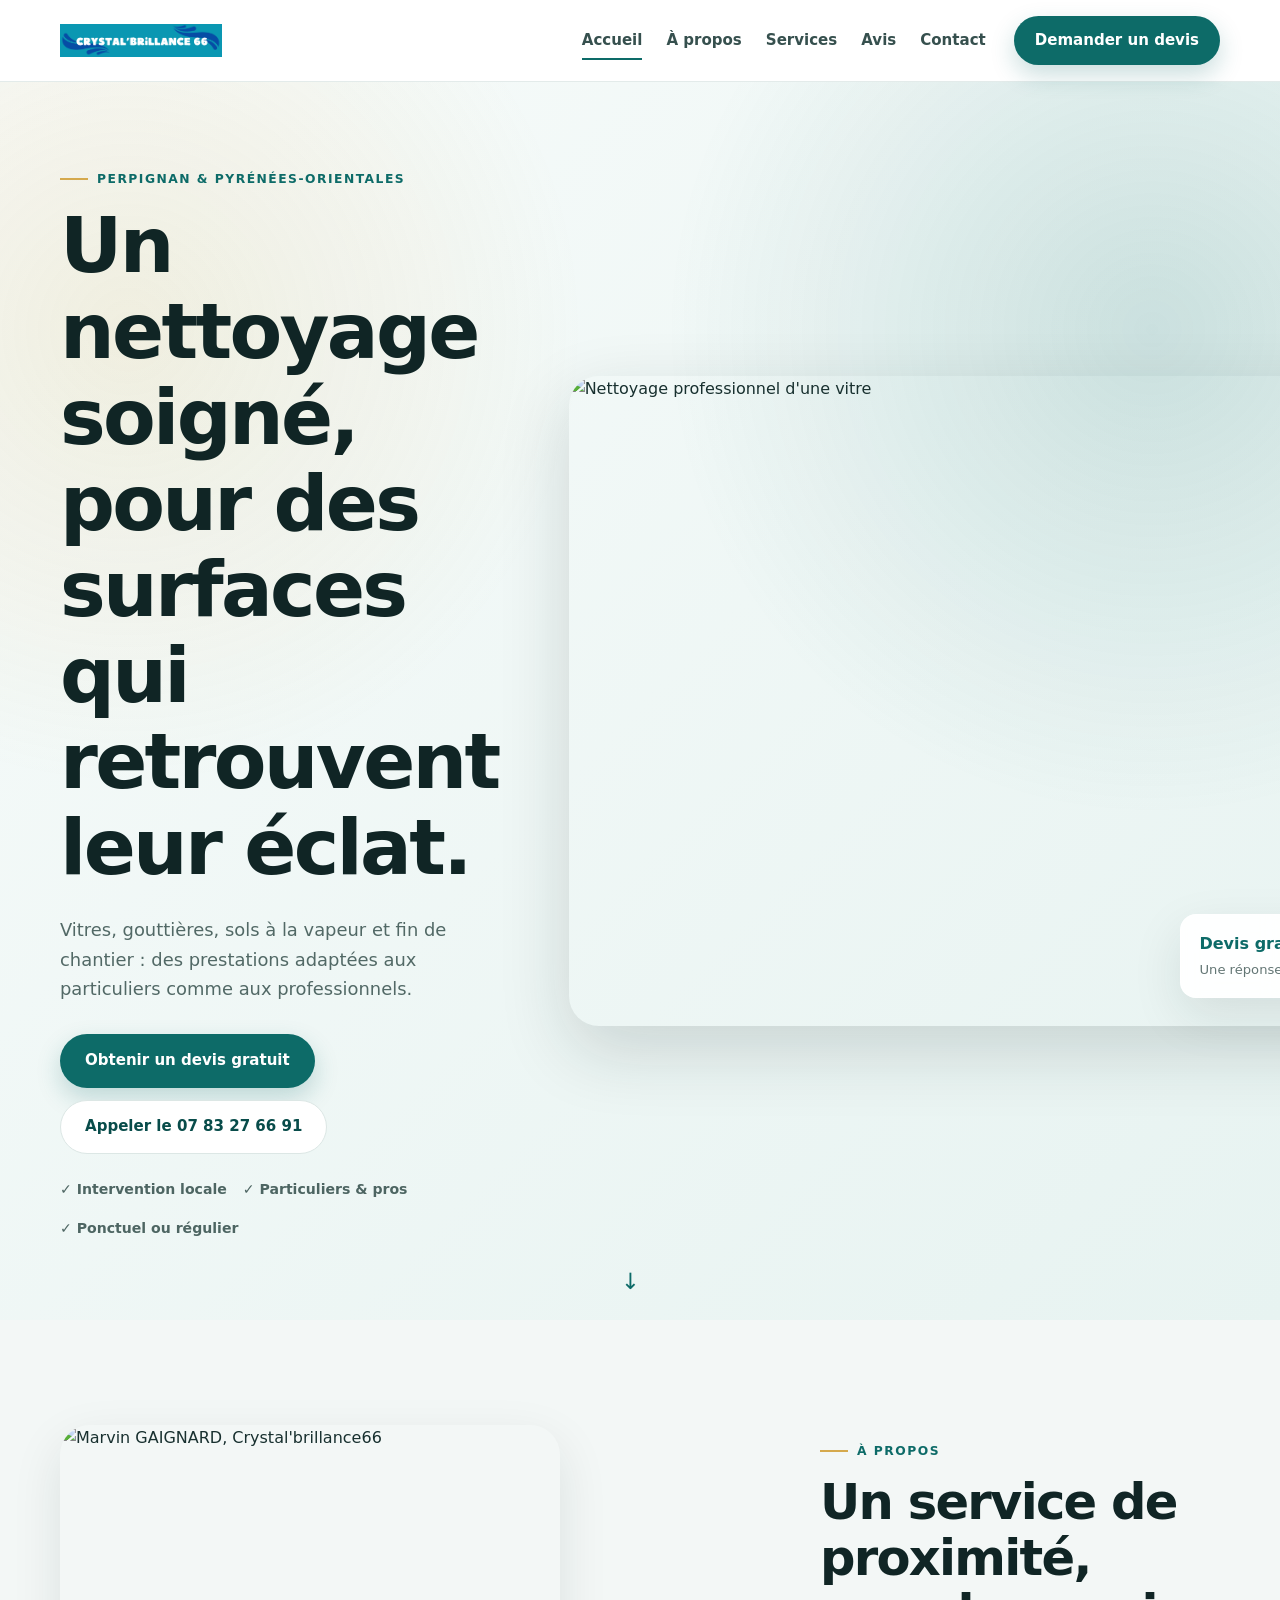
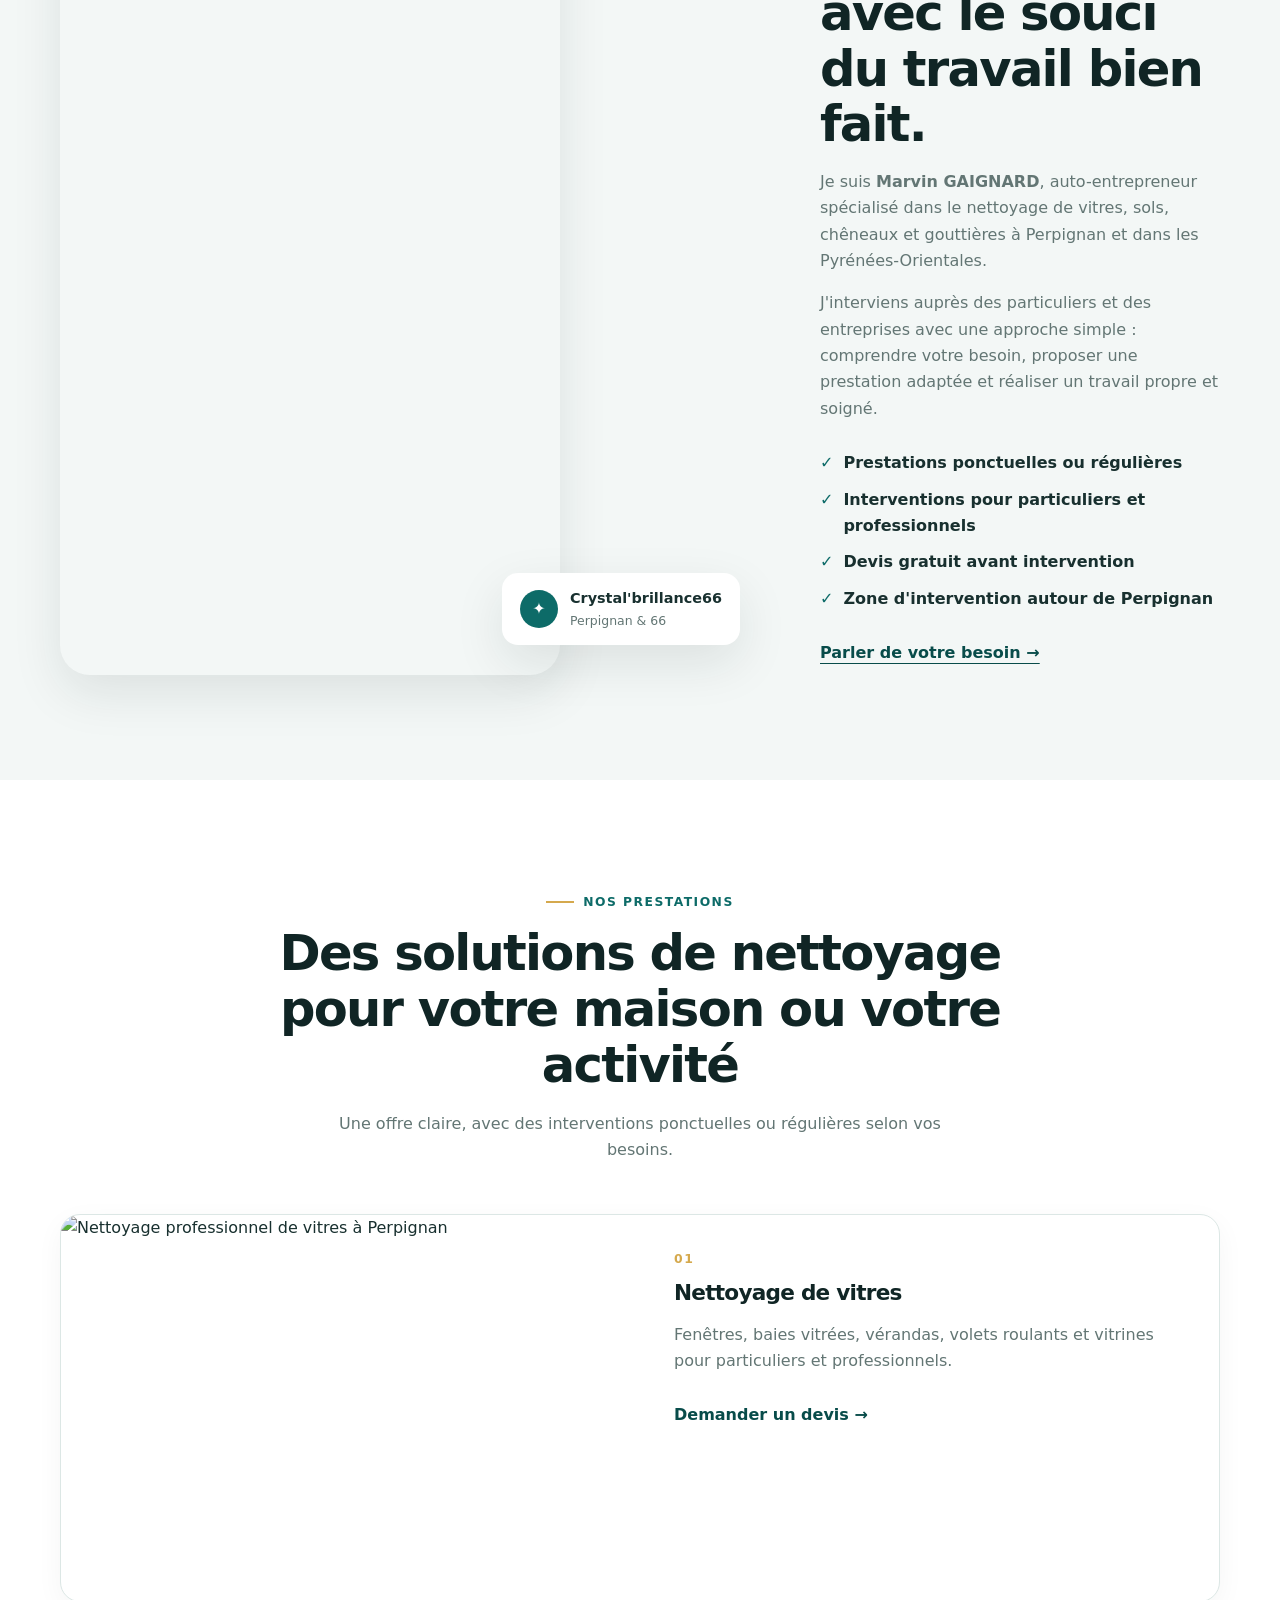
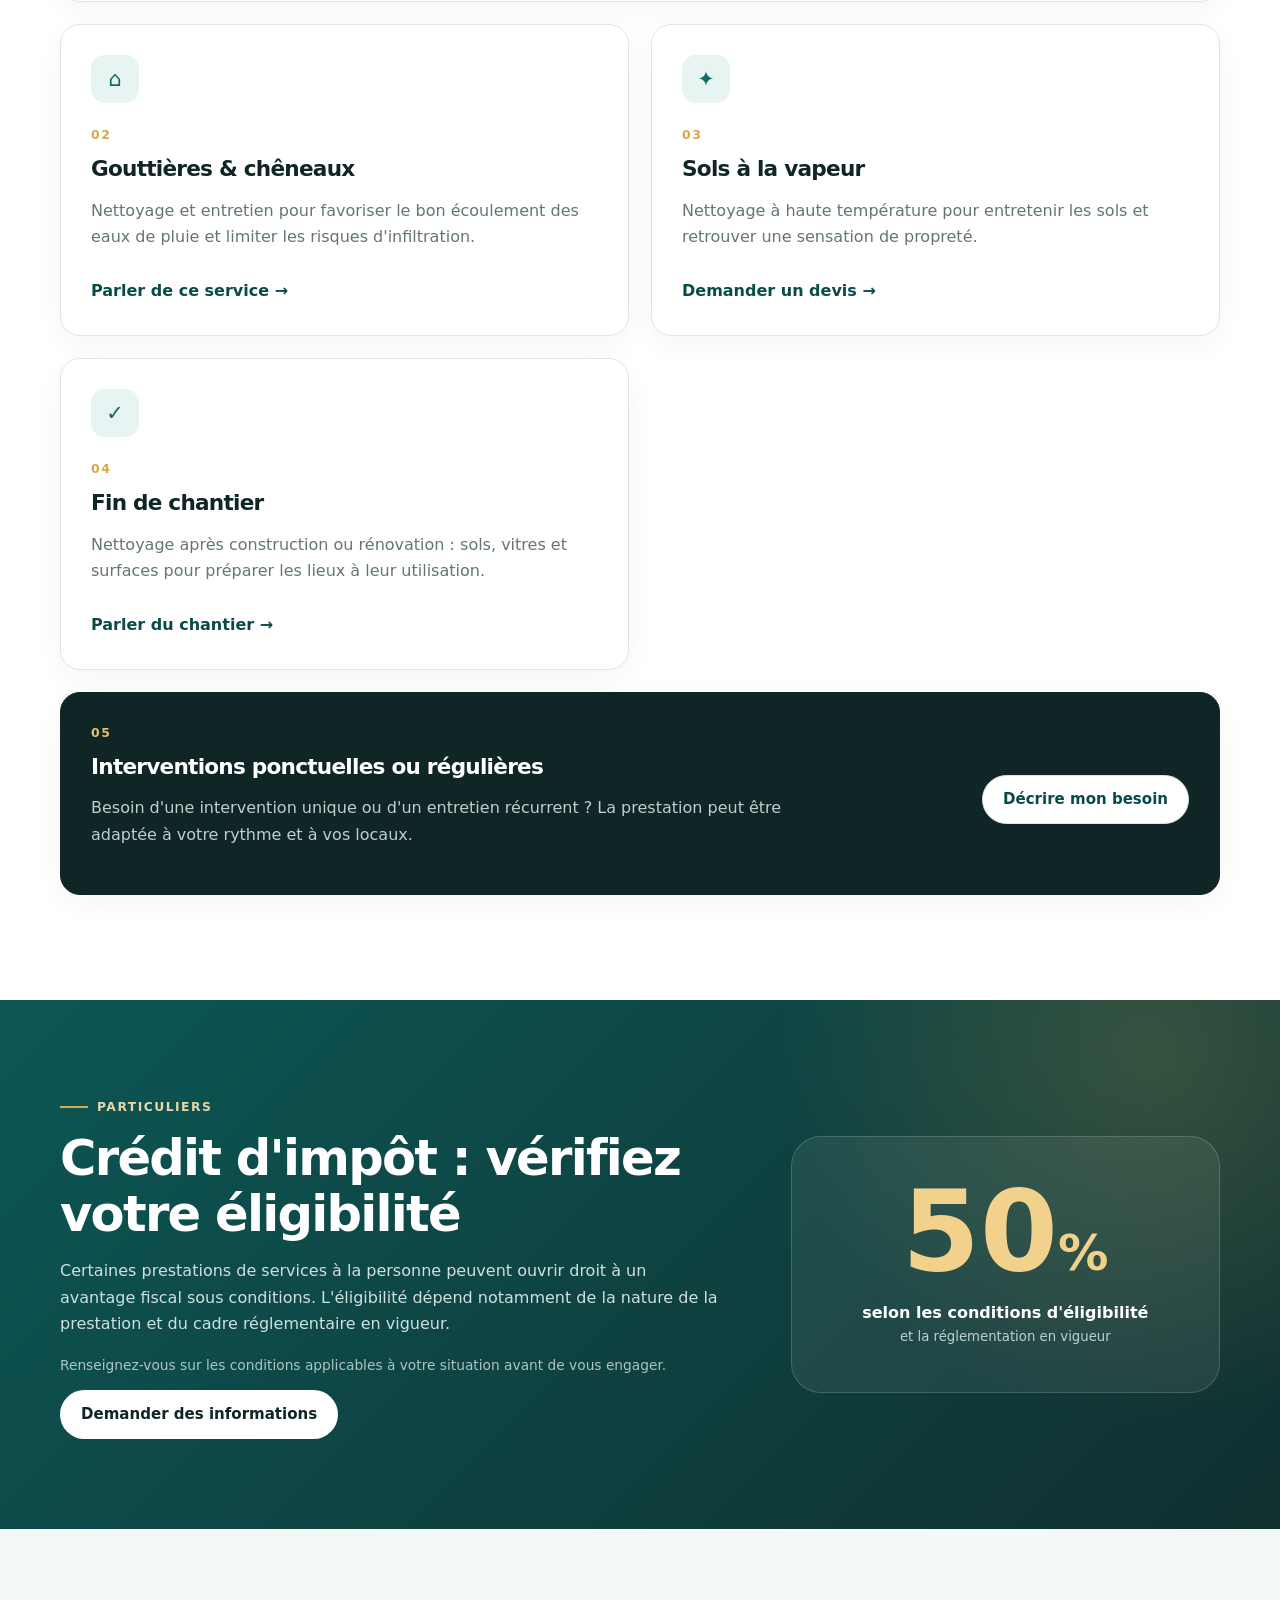
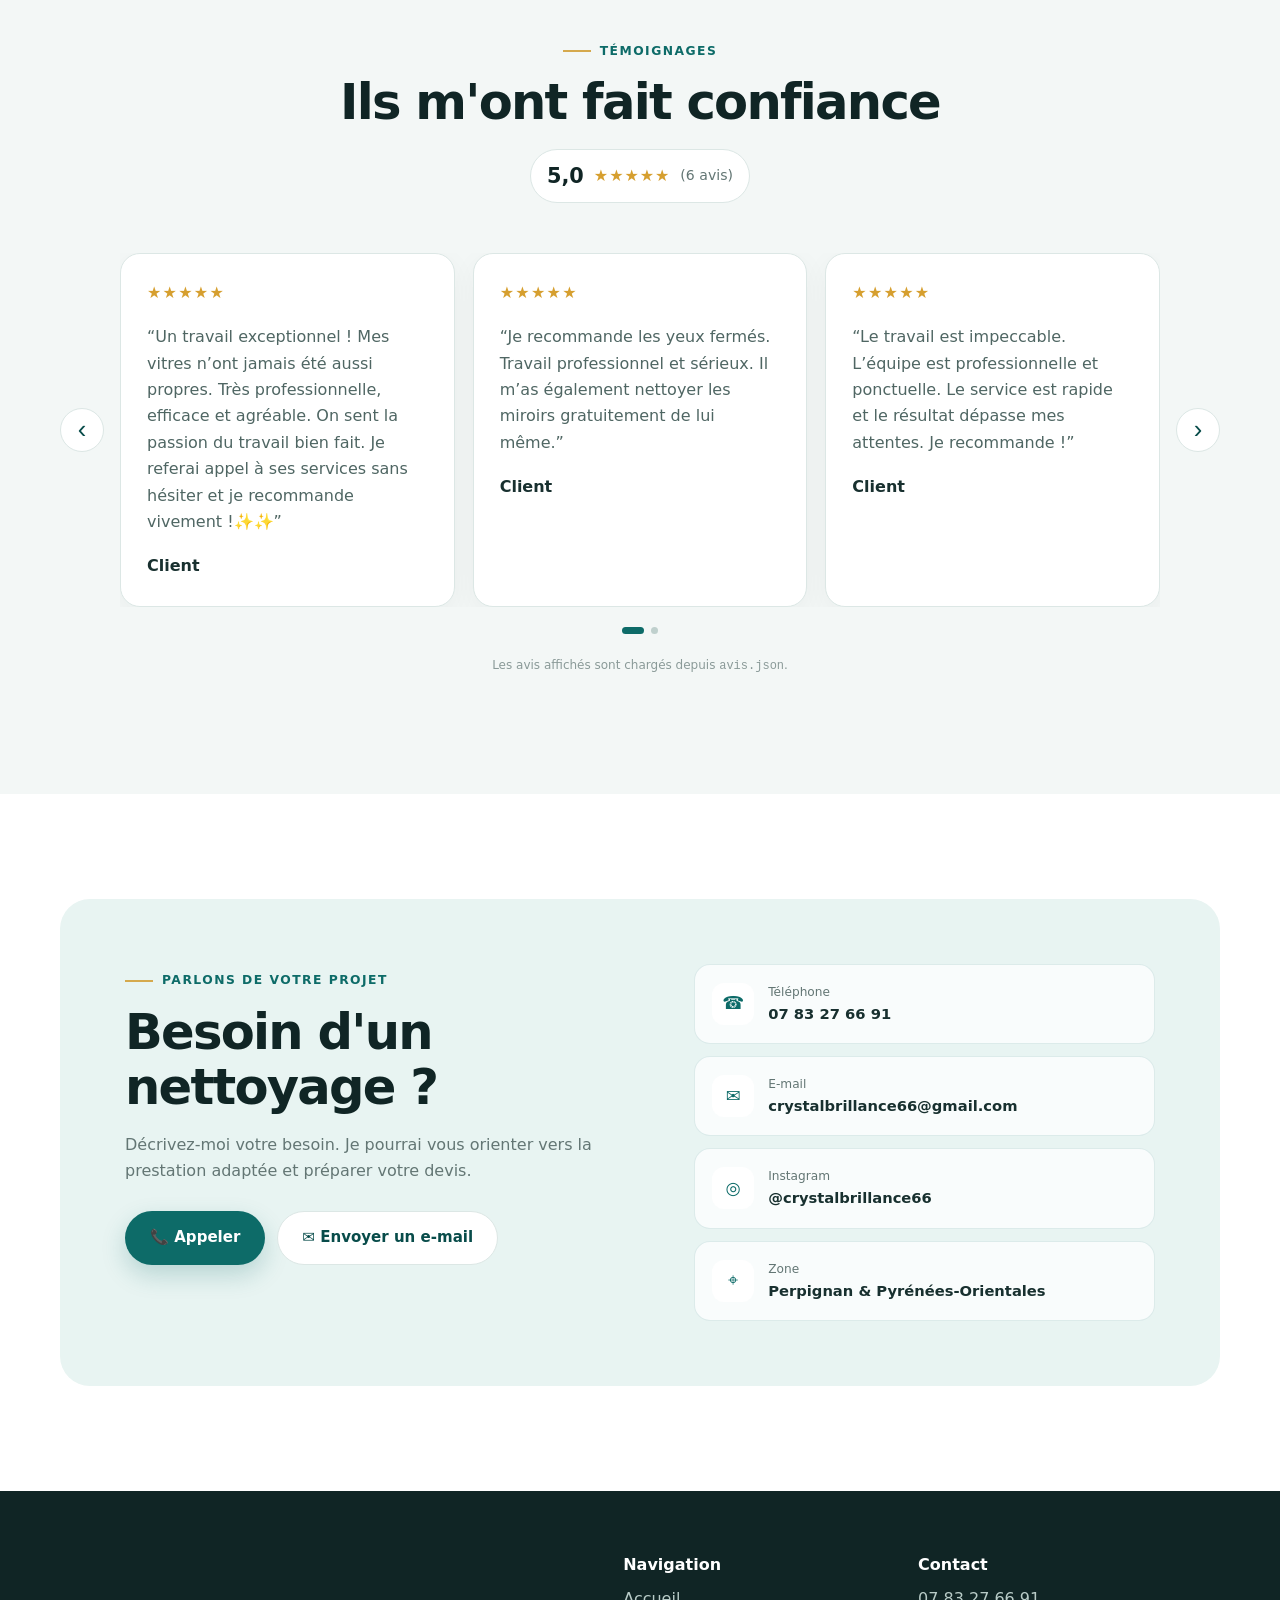
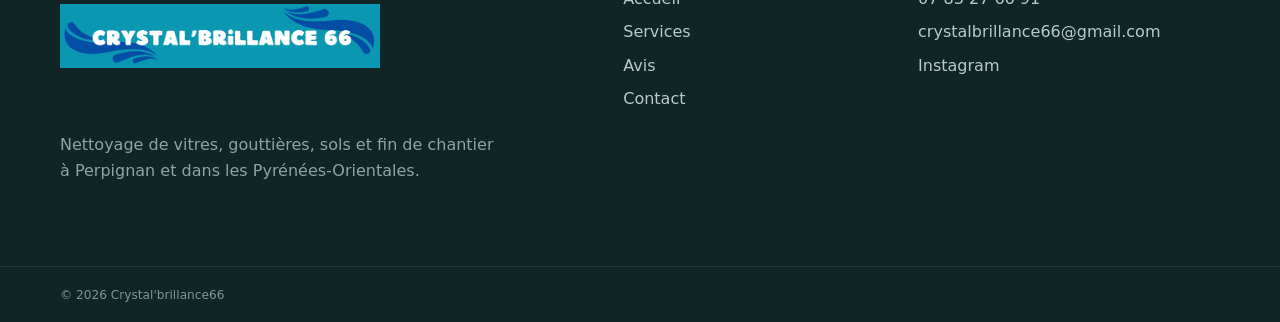
==== commit 97d11f40: "Add files via upload" ====
--- a/index.html
+++ b/index.html
@@ -1,308 +1,321 @@
-<!DOCTYPE html>
-<html lang="fr">
-  <head>
-    <meta charset="utf-8" />
-    <meta name="viewport" content="width=device-width, initial-scale=1.0" />
-    <meta
-      name="description"
-      content="Auto-entrepreneur à Perpignan spécialisé dans le nettoyage de vitres, chêneaux, gouttières, bateaux et fin de chantier pour particuliers et entreprises dans les Pyrénées-Orientales. Profitez de 50% de crédit d'impôt pour les particuliers."
-    />
-    <meta
-      name="keywords"
-      content="nettoyage vitres Perpignan, nettoyage de bateaux Pyrénées-Orientales, nettoyage chêneaux Perpignan, nettoyage gouttières Perpignan, auto-entrepreneur nettoyage, crédit d'impôt ménage, services particuliers entreprises, Pyrénées-Orientales, entretien vitres, entretien gouttières, nettoyage professionnel Perpignan, nettoyage fin de chantier Perpignan"
-    />
-    <meta name="author" content="LADURELLE Yoan" />
-    <meta
-      name="google-site-verification"
-      content="fe2HBkXKaKR7NXY7trnJFkOrCREIA8JkT8lzVOYhiDO"
-    />
-    <title>
-      Nettoyage de vitres, sols, chêneaux, gouttières et fin de chantier à
-      Perpignan | Crystal'brillance66
-    </title>
-    <meta name="copyright" content="© CC BY-NC-SA 4.0" />
-    <link rel="stylesheet" type="text/css" href="clairetnet.css" />
-    <link
-      href="https://fonts.googleapis.com/css2?family=Poppins:wght@200&display=swap"
-      rel="stylesheet"
-    />
-    <link href="https://unpkg.com/aos@2.3.1/dist/aos.css" rel="stylesheet" />
-    <link
-      rel="stylesheet"
-      href="https://cdnjs.cloudflare.com/ajax/libs/font-awesome/6.5.0/css/all.min.css"
-    />
-    <script src="clairetnet.js" async></script>
-  </head>
-
-  <body>
-    <header>
-      <nav class="navbar light-mode" role="navigation">
-        <div class="navbar__logo">
-          <img src="./image/logo.png" width="100px" alt="Logo" />
-          <img
-            src="./image/etiqueter.png"
-            width="30px"
-            height="30px"
-            alt="etiquette %"
-          />
-          <p class="navbar__log">
-            <a href="#gouttières">50% de crédit d'impôt</a>
-          </p>
-          <img src="./image/devis.png" width="30px" height="30px" alt="devis" />
-          <p class="navbar__log"><a href="#contact">Devis gratuit</a></p>
-        </div>
-        <ul class="navbar__links">
-          <li class="navbar__link first"><a href="#home">Accueil</a></li>
-          <li class="navbar__link second"><a href="#about">A&nbsppropos</a></li>
-          <li class="navbar__link third"><a href="#services">Services</a></li>
-          <li class="navbar__link four"><a href="#avis">Avis</a></li>
-          <li class="navbar__link fifth"><a href="#contact">Contact</a></li>
-        </ul>
-        <button class="burger">
-          <span class="bar"></span>
-        </button>
-      </nav>
-    </header>
-
-    <main>
-      <section id="home">
-        <div class="home-blur"></div>
-        <div class="wiper-container">
-          <div class="wiper"></div>
-        </div>
-        <h1>Crystal'brillance66</h1>
-      </section>
-
-      <section id="about">
-        <h2>Qui suis-je ?</h2>
-        <div id="about-content">
-          <div class="moi">
-            <img src="./image/IMG_7756.jpeg" alt="Ma photo de profil" />
-          </div>
-          <div class="presentation">
-            <p>
-              Je suis <strong>Marvin GAIGNARD</strong>, auto-entrepreneur
-              spécialisé dans le
-              <strong>nettoyage de vitres, sols, chêneaux et gouttières</strong>
-              à <strong>Perpignan</strong> et dans les
-              <strong>Pyrénées-Orientales</strong>. J'interviens auprès des
-              particuliers et des entreprises pour garantir propreté et sécurité
-              à votre domicile ou local professionnel.
-            </p>
-          </div>
-        </div>
-      </section>
-
-      <section id="services">
-        <h2>Services de nettoyage à Perpignan et alentours</h2>
-        <div class="grid1">
-          <article class="vitre">
-            <img
-              class="adroite"
-              src="./image/nettoyage-vitre.jpg"
-              alt="nettoyage-vitre"
-            />
-            <div id="vitre">
-              <h3>Nettoyage de vitres à Perpignan</h3>
-              <br />
-              <p>
-                <strong>Nettoyage professionnel de vitres</strong> pour
-                particuliers et entreprises : fenêtres, volets roulant, baies
-                vitrées, vérandas, vitrines de magasins, etc.<br />
-                Intervention rapide et soignée à <strong>Perpignan</strong> et
-                alentours.
-              </p>
-            </div>
-          </article>
-
-          <article class="service">
-            <h3>Interventions ponctuelles ou régulières</h3>
-            <p>
-              Prestations à la demande ou sous contrat d'entretien régulier,
-              selon vos besoins, pour <strong>particuliers</strong> et
-              <strong>entreprises</strong>.<br />
-              Demander votre <strong>devis gratuit.</strong>
-            </p>
-          </article>
-        </div>
-
-        <div class="grid2">
-          <article class="gouttières">
-            <img
-              class="agauche"
-              src="./image/nettoyage_gouttiere.jpg"
-              alt="nettoyage-gouttière"
-            />
-            <div id="gouttières">
-              <h3>Nettoyage de chêneaux et gouttières</h3>
-              <br />
-              <p>
-                <strong>Débouchage, nettoyage et entretien</strong> de vos
-                chêneaux et gouttières pour garantir l'écoulement optimal des
-                eaux de pluie et éviter les infiltrations.<br />
-                Service adapté aux maisons et locaux professionnels à
-                <strong>Perpignan</strong> et alentours.
-              </p>
-            </div>
-          </article>
-
-          <article class="credit">
-            <h3>Crédit d'impôt pour les particuliers</h3>
-            <p>
-              <strong>Profitez de 50 % de crédit d'impôt !</strong><br />
-              En tant que particulier, le nettoyage de vitres est une
-              <strong>prestation de service à la personne</strong> qui vous
-              permet l’éligibilité au <strong>crédit d’impôt</strong>. Une
-              réduction de 50% du montant de votre facture (selon Loi de
-              finances en vigueur) est même possible directement de votre
-              facture si vous optez pour l’AICI (<strong
-                >l’avance immédiate de crédit d’impôt</strong
-              >).
-            </p>
-          </article>
-        </div>
-
-        <div class="grid1">
-          <article class="vitre">
-            <img
-              class="adroite"
-              src="./image/nettoyage-vapeur.jpeg"
-              alt="nettoyage-vitre"
-            />
-            <div id="vitre">
-              <h3>Nettoyage de sols à la vapeur à Perpignan</h3>
-              <br />
-              <p>
-                Confiez l’entretien de vos sols à un spécialiste du nettoyage à
-                la vapeur ! Grâce à une technologie haute température, j'élimine
-                en profondeur saletés, taches et bactéries tout en respectant
-                vos surfaces. <br />
-                Un service rapide, écologique et efficace, idéal pour redonner
-                éclat et hygiène à votre intérieur sans produits chimiques.
-                <br />
-                Offrez à vos sols une propreté impeccable et durable !
-              </p>
-            </div>
-          </article>
-        </div>
-
-        <div class="grid2">
-          <article class="gouttières">
-            <img
-              class="agauche"
-              src="./image/finchantier.jpg"
-              alt="nettoyage-gouttière"
-            />
-            <div id="gouttières">
-              <h3>Nettoyage fin de chantier dans les Pyrénées-Orientales</h3>
-              <br />
-              <p>
-                J’interviens après des travaux de construction ou de rénovation
-                pour vous livrer un espace propre et prêt à l’usage. Débarras
-                des gravats, dépoussiérage minutieux, nettoyage des sols, vitres
-                et surfaces : chaque détail est pris en compte pour un résultat
-                impeccable. Réactif, soigneux et à l’écoute, je m’adapte à vos
-                besoins, que vous soyez un particulier ou un professionnel.
-              </p>
-            </div>
-          </article>
-        </div>
-      </section>
-
-      <section id="avis" class="reviews-container">
-        <h2>Ils m'ont fait confiance</h2>
-
-        <div class="rating-summary">
-          <div class="average-rating">
-            <span id="rating">0</span>
-            <span id="averageStars" class="stars"></span>
-            <span class="total-reviews">
-              (<span id="totalReviews">0</span> avis)
-            </span>
-          </div>
-
-          <div class="google-badge">
-            <i class="fab fa-google"></i> Données : Powered by google
-          </div>
-        </div>
-
-        <div class="carousel-wrapper">
-          <button class="carousel-btn left">
-            <i class="fas fa-chevron-left"></i>
-          </button>
-
-          <div id="reviewsList" class="reviews-carousel"></div>
-
-          <button class="carousel-btn right">
-            <i class="fas fa-chevron-right"></i>
-          </button>
-        </div>
-      </section>
-
-      <section id="contact">
-        <h2>Contactez-moi</h2>
-        <div class="contact-content">
-          <article
-            class="tel"
-            data-aos="zoom-in-right"
-            data-aos-offset="50"
-            data-aos-duration="1000"
-          >
-            <img
-              src="https://cdn-icons-png.flaticon.com/128/519/519184.png"
-              alt="téléphone"
-            />
-            <h3>Par téléphone</h3>
-            <p>07 83 27 66 91</p>
-          </article>
-          <article
-            class="mail"
-            data-aos="zoom-in-up"
-            data-aos-offset="50"
-            data-aos-duration="1000"
-          >
-            <img
-              src="https://cdn-icons-png.flaticon.com/128/482/482138.png"
-              alt="mail"
-            />
-            <h3>Par mail</h3>
-            <p>crystalbrillance66</p>
-            <p>@gmail.com</p>
-          </article>
-          <article
-            class="Instagram"
-            data-aos="zoom-in-left"
-            data-aos-offset="50"
-            data-aos-duration="1000"
-          >
-            <a href="https://www.instagram.com/" target="_blank">
-              <img
-                src="https://cdn-icons-png.flaticon.com/128/174/174855.png"
-                alt="Logo Instagram"
-                class="instagram-logo"
-              />
-            </a>
-            <h3>Instagram</h3>
-            <p>Crystalbrillance66</p>
-          </article>
-        </div>
-        <address>Basé à Perpignan, Pyrénées-Orientales (66)</address>
-      </section>
-    </main>
-
-    <footer>
-      <p>
-        &copy; 2024 Crystal'brillance66. Tous droits réservés. |
-        <strong
-          >Nettoyage vitres, sols, chêneaux, gouttières et fin de chantier à
-          Perpignan</strong
-        >
-      </p>
-    </footer>
-
-    <script src="https://unpkg.com/aos@next/dist/aos.js"></script>
-    <script>
-      AOS.init();
-    </script>
-  </body>
-</html>
+<!doctype html>
+<html lang="fr">
+<head>
+  <meta charset="utf-8">
+  <meta name="viewport" content="width=device-width, initial-scale=1">
+  <meta name="description" content="Crystal'brillance66 : nettoyage de vitres, gouttières, sols à la vapeur et fin de chantier à Perpignan et dans les Pyrénées-Orientales. Devis gratuit.">
+  <meta name="google-site-verification" content="fe2HBkXKaKR7NXY7trnJFkOrCREIA8JkT8lzVOYhiDO">
+  <meta name="theme-color" content="#0d6b68">
+  <meta property="og:type" content="website">
+  <meta property="og:title" content="Crystal'brillance66 | Nettoyage à Perpignan">
+  <meta property="og:description" content="Nettoyage de vitres, gouttières, sols et fin de chantier à Perpignan et dans les Pyrénées-Orientales.">
+  <meta property="og:image" content="./image/logo.png">
+  <meta property="og:locale" content="fr_FR">
+  <link rel="canonical" href="https://yoanl66.github.io/Crystal-brillance66/">
+  <link rel="icon" href="./image/logo.png">
+  <link rel="preload" as="image" href="./image/nettoyage-vitre.jpg">
+  <link rel="stylesheet" href="style.css">
+  <title>Crystal'brillance66 | Nettoyage de vitres à Perpignan</title>
+
+  <script type="application/ld+json">
+  {
+    "@context": "https://schema.org",
+    "@type": "LocalBusiness",
+    "name": "Crystal'brillance66",
+    "description": "Services de nettoyage pour particuliers et professionnels à Perpignan et dans les Pyrénées-Orientales.",
+    "telephone": "+33783276691",
+    "email": "crystalbrillance66@gmail.com",
+    "url": "https://yoanl66.github.io/Crystal-brillance66/",
+    "image": "https://yoanl66.github.io/Crystal-brillance66/image/logo.png",
+    "address": {
+      "@type": "PostalAddress",
+      "addressLocality": "Perpignan",
+      "addressRegion": "Occitanie",
+      "addressCountry": "FR"
+    },
+    "areaServed": [
+      "Perpignan",
+      "Pyrénées-Orientales"
+    ],
+    "sameAs": [
+      "https://www.instagram.com/crystalbrillance66/"
+    ]
+  }
+  </script>
+</head>
+
+<body>
+  <a class="skip-link" href="#main">Aller au contenu</a>
+
+  <header class="site-header" id="top">
+    <nav class="nav container" aria-label="Navigation principale">
+      <a class="brand" href="#home" aria-label="Crystal'brillance66, accueil">
+        <img src="./image/logo.png" alt="Crystal'brillance66" width="216" height="108">
+      </a>
+
+      <button class="nav-toggle" type="button" aria-expanded="false" aria-controls="main-menu" aria-label="Ouvrir le menu">
+        <span></span><span></span><span></span>
+      </button>
+
+      <div class="nav-panel" id="main-menu">
+        <ul class="nav-links">
+          <li><a class="nav-link active" href="#home">Accueil</a></li>
+          <li><a class="nav-link" href="#about">À propos</a></li>
+          <li><a class="nav-link" href="#services">Services</a></li>
+          <li><a class="nav-link" href="#reviews">Avis</a></li>
+          <li><a class="nav-link" href="#contact">Contact</a></li>
+        </ul>
+        <a class="btn btn-primary nav-cta" href="#contact">Demander un devis</a>
+      </div>
+    </nav>
+  </header>
+
+  <main id="main">
+    <section class="hero" id="home" aria-labelledby="hero-title">
+      <div class="hero-bg" aria-hidden="true"></div>
+      <div class="container hero-grid">
+        <div class="hero-content reveal">
+          <span class="eyebrow">Perpignan &amp; Pyrénées-Orientales</span>
+          <h1>Un nettoyage soigné, pour des surfaces qui retrouvent leur éclat.</h1>
+          <p class="hero-text">
+            Vitres, gouttières, sols à la vapeur et fin de chantier :
+            des prestations adaptées aux particuliers comme aux professionnels.
+          </p>
+
+          <div class="hero-actions">
+            <a class="btn btn-primary btn-lg" href="#contact">Obtenir un devis gratuit</a>
+            <a class="btn btn-secondary btn-lg" href="tel:+33783276691">Appeler le 07 83 27 66 91</a>
+          </div>
+
+          <div class="hero-trust" aria-label="Points forts">
+            <span>✓ Intervention locale</span>
+            <span>✓ Particuliers &amp; pros</span>
+            <span>✓ Ponctuel ou régulier</span>
+          </div>
+        </div>
+
+        <div class="hero-visual reveal" aria-label="Nettoyage de vitres">
+          <img src="./image/nettoyage-vitre.jpg"
+               alt="Nettoyage professionnel d'une vitre"
+               width="900" height="650">
+          <div class="hero-card">
+            <strong>Devis gratuit</strong>
+            <span>Une réponse adaptée à votre besoin</span>
+          </div>
+        </div>
+      </div>
+      <a class="scroll-cue" href="#services" aria-label="Découvrir les services">↓</a>
+    </section>
+
+    <section class="section section-soft" id="about" aria-labelledby="about-title">
+      <div class="container about-grid">
+        <div class="about-photo reveal">
+          <img src="./image/IMG_7756.jpeg"
+               alt="Marvin GAIGNARD, Crystal'brillance66"
+               width="700" height="850"
+               loading="lazy">
+          <div class="photo-badge">
+            <span class="badge-icon">✦</span>
+            <span><strong>Crystal'brillance66</strong><small>Perpignan &amp; 66</small></span>
+          </div>
+        </div>
+
+        <div class="about-copy reveal">
+          <span class="eyebrow">À propos</span>
+          <h2 id="about-title">Un service de proximité, avec le souci du travail bien fait.</h2>
+          <p>
+            Je suis <strong>Marvin GAIGNARD</strong>, auto-entrepreneur spécialisé
+            dans le nettoyage de vitres, sols, chêneaux et gouttières à Perpignan
+            et dans les Pyrénées-Orientales.
+          </p>
+          <p>
+            J'interviens auprès des particuliers et des entreprises avec une approche
+            simple : comprendre votre besoin, proposer une prestation adaptée et
+            réaliser un travail propre et soigné.
+          </p>
+
+          <ul class="check-list">
+            <li><span>✓</span> Prestations ponctuelles ou régulières</li>
+            <li><span>✓</span> Interventions pour particuliers et professionnels</li>
+            <li><span>✓</span> Devis gratuit avant intervention</li>
+            <li><span>✓</span> Zone d'intervention autour de Perpignan</li>
+          </ul>
+
+          <a class="text-link" href="#contact">Parler de votre besoin →</a>
+        </div>
+      </div>
+    </section>
+
+    <section class="section" id="services" aria-labelledby="services-title">
+      <div class="container">
+        <div class="section-heading reveal">
+          <span class="eyebrow">Nos prestations</span>
+          <h2 id="services-title">Des solutions de nettoyage pour votre maison ou votre activité</h2>
+          <p>Une offre claire, avec des interventions ponctuelles ou régulières selon vos besoins.</p>
+        </div>
+
+        <div class="services-grid">
+          <article class="service-card service-card-featured reveal">
+            <div class="service-image">
+              <img src="./image/nettoyage-vitre.jpg" alt="Nettoyage professionnel de vitres à Perpignan" width="900" height="600" loading="lazy">
+            </div>
+            <div class="service-body">
+              <span class="service-number">01</span>
+              <h3>Nettoyage de vitres</h3>
+              <p>Fenêtres, baies vitrées, vérandas, volets roulants et vitrines pour particuliers et professionnels.</p>
+              <a href="#contact">Demander un devis →</a>
+            </div>
+          </article>
+
+          <article class="service-card reveal">
+            <div class="service-icon" aria-hidden="true">⌂</div>
+            <span class="service-number">02</span>
+            <h3>Gouttières &amp; chêneaux</h3>
+            <p>Nettoyage et entretien pour favoriser le bon écoulement des eaux de pluie et limiter les risques d'infiltration.</p>
+            <a href="#contact">Parler de ce service →</a>
+          </article>
+
+          <article class="service-card reveal">
+            <div class="service-icon" aria-hidden="true">✦</div>
+            <span class="service-number">03</span>
+            <h3>Sols à la vapeur</h3>
+            <p>Nettoyage à haute température pour entretenir les sols et retrouver une sensation de propreté.</p>
+            <a href="#contact">Demander un devis →</a>
+          </article>
+
+          <article class="service-card reveal">
+            <div class="service-icon" aria-hidden="true">✓</div>
+            <span class="service-number">04</span>
+            <h3>Fin de chantier</h3>
+            <p>Nettoyage après construction ou rénovation : sols, vitres et surfaces pour préparer les lieux à leur utilisation.</p>
+            <a href="#contact">Parler du chantier →</a>
+          </article>
+
+          <article class="service-card service-card-wide reveal">
+            <div>
+              <span class="service-number">05</span>
+              <h3>Interventions ponctuelles ou régulières</h3>
+              <p>
+                Besoin d'une intervention unique ou d'un entretien récurrent ?
+                La prestation peut être adaptée à votre rythme et à vos locaux.
+              </p>
+            </div>
+            <a class="btn btn-secondary" href="#contact">Décrire mon besoin</a>
+          </article>
+        </div>
+      </div>
+    </section>
+
+    <section class="benefit-section" aria-labelledby="benefit-title">
+      <div class="container benefit-grid">
+        <div class="benefit-copy reveal">
+          <span class="eyebrow eyebrow-light">Particuliers</span>
+          <h2 id="benefit-title">Crédit d'impôt : vérifiez votre éligibilité</h2>
+          <p>
+            Certaines prestations de services à la personne peuvent ouvrir droit
+            à un avantage fiscal sous conditions. L'éligibilité dépend notamment
+            de la nature de la prestation et du cadre réglementaire en vigueur.
+          </p>
+          <p class="small-light">Renseignez-vous sur les conditions applicables à votre situation avant de vous engager.</p>
+          <a class="btn btn-light" href="#contact">Demander des informations</a>
+        </div>
+        <div class="benefit-stat reveal">
+          <span class="benefit-percent">50<span>%</span></span>
+          <strong>selon les conditions d'éligibilité</strong>
+          <span>et la réglementation en vigueur</span>
+        </div>
+      </div>
+    </section>
+
+    <section class="section section-soft" id="reviews" aria-labelledby="reviews-title">
+      <div class="container">
+        <div class="section-heading reviews-heading reveal">
+          <span class="eyebrow">Témoignages</span>
+          <h2 id="reviews-title">Ils m'ont fait confiance</h2>
+          <div class="rating-summary" aria-live="polite">
+            <span class="rating-number" id="rating">—</span>
+            <span class="stars" id="averageStars" aria-label="Note moyenne">★★★★★</span>
+            <span class="rating-count">(<span id="totalReviews">0</span> avis)</span>
+          </div>
+        </div>
+
+        <div class="reviews-shell reveal">
+          <button class="carousel-btn" type="button" data-direction="-1" aria-label="Avis précédent">‹</button>
+          <div class="reviews-viewport">
+            <div id="reviewsList" class="reviews-track"></div>
+          </div>
+          <button class="carousel-btn" type="button" data-direction="1" aria-label="Avis suivant">›</button>
+        </div>
+        <div class="carousel-dots" id="reviewDots" aria-label="Navigation des avis"></div>
+        <p class="data-note">Les avis affichés sont chargés depuis <code>avis.json</code>.</p>
+      </div>
+    </section>
+
+    <section class="section contact-section" id="contact" aria-labelledby="contact-title">
+      <div class="container">
+        <div class="contact-card reveal">
+          <div class="contact-copy">
+            <span class="eyebrow">Parlons de votre projet</span>
+            <h2 id="contact-title">Besoin d'un nettoyage ?</h2>
+            <p>Décrivez-moi votre besoin. Je pourrai vous orienter vers la prestation adaptée et préparer votre devis.</p>
+            <div class="contact-actions">
+              <a class="btn btn-primary btn-lg" href="tel:+33783276691">📞 Appeler</a>
+              <a class="btn btn-secondary btn-lg" href="mailto:crystalbrillance66@gmail.com?subject=Demande%20de%20devis%20Crystal%27brillance66">✉ Envoyer un e-mail</a>
+            </div>
+          </div>
+
+          <div class="contact-details">
+            <a class="contact-item" href="tel:+33783276691">
+              <span class="contact-icon">☎</span>
+              <span><small>Téléphone</small><strong>07 83 27 66 91</strong></span>
+            </a>
+            <a class="contact-item" href="mailto:crystalbrillance66@gmail.com">
+              <span class="contact-icon">✉</span>
+              <span><small>E-mail</small><strong>crystalbrillance66@gmail.com</strong></span>
+            </a>
+            <a class="contact-item" href="https://www.instagram.com/crystalbrillance66/" target="_blank" rel="noopener noreferrer">
+              <span class="contact-icon">◎</span>
+              <span><small>Instagram</small><strong>@crystalbrillance66</strong></span>
+            </a>
+            <div class="contact-item">
+              <span class="contact-icon">⌖</span>
+              <span><small>Zone</small><strong>Perpignan &amp; Pyrénées-Orientales</strong></span>
+            </div>
+          </div>
+        </div>
+      </div>
+    </section>
+  </main>
+
+  <footer class="footer">
+    <div class="container footer-grid">
+      <div>
+        <img src="./image/logo.png" alt="Crystal'brillance66" >
+        <p>Nettoyage de vitres, gouttières, sols et fin de chantier à Perpignan et dans les Pyrénées-Orientales.</p>
+      </div>
+      <div>
+        <h2>Navigation</h2>
+        <a href="#home">Accueil</a>
+        <a href="#services">Services</a>
+        <a href="#reviews">Avis</a>
+        <a href="#contact">Contact</a>
+      </div>
+      <div>
+        <h2>Contact</h2>
+        <a href="tel:+33783276691">07 83 27 66 91</a>
+        <a href="mailto:crystalbrillance66@gmail.com">crystalbrillance66@gmail.com</a>
+        <a href="https://www.instagram.com/crystalbrillance66/" target="_blank" rel="noopener noreferrer">Instagram</a>
+      </div>
+    </div>
+    <div class="footer-bottom">
+      <div class="container">
+        <span>© <span id="year"></span> Crystal'brillance66</span>
+      </div>
+    </div>
+  </footer>
+
+  <a class="mobile-call" href="tel:+33783276691" aria-label="Appeler Crystal'brillance66">☎ Appeler</a>
+
+  <script src="script.js" defer></script>
+</body>
+</html>
--- a/style.css
+++ b/style.css
@@ -0,0 +1,721 @@
+:root {
+  --primary: #0d6b68;
+  --primary-dark: #084c4a;
+  --primary-soft: #e8f4f2;
+  --accent: #d5a94d;
+  --ink: #18302f;
+  --muted: #637674;
+  --surface: #ffffff;
+  --surface-soft: #f3f7f6;
+  --line: #dce7e5;
+  --dark: #102525;
+  --radius-sm: 12px;
+  --radius-md: 20px;
+  --radius-lg: 30px;
+  --shadow: 0 18px 50px rgba(16, 37, 37, .10);
+  --shadow-hover: 0 24px 70px rgba(16, 37, 37, .16);
+  --container: 1160px;
+}
+
+*,
+*::before,
+*::after { box-sizing: border-box; }
+
+html {
+  scroll-behavior: smooth;
+  scroll-padding-top: 88px;
+}
+
+body {
+  margin: 0;
+  color: var(--ink);
+  background: var(--surface);
+  font-family: Inter, ui-sans-serif, system-ui, -apple-system, BlinkMacSystemFont, "Segoe UI", sans-serif;
+  line-height: 1.65;
+  -webkit-font-smoothing: antialiased;
+}
+
+img { display: block; max-width: 100%; }
+a { color: inherit; }
+button, a { -webkit-tap-highlight-color: transparent; }
+
+.container {
+  width: min(var(--container), calc(100% - 40px));
+  margin-inline: auto;
+}
+
+.skip-link {
+  position: fixed;
+  top: 12px;
+  left: 12px;
+  z-index: 2000;
+  transform: translateY(-150%);
+  padding: 10px 16px;
+  border-radius: 8px;
+  color: white;
+  background: var(--dark);
+}
+.skip-link:focus { transform: translateY(0); }
+
+.site-header {
+  position: sticky;
+  top: 0;
+  z-index: 1000;
+  background: rgba(255,255,255,.92);
+  border-bottom: 1px solid rgba(220,231,229,.8);
+  backdrop-filter: blur(14px);
+}
+
+.nav {
+  min-height: 78px;
+  display: flex;
+  align-items: center;
+  justify-content: space-between;
+  gap: 24px;
+}
+
+.brand { display: inline-flex; align-items: center; }
+.brand img { width: 162px; height: 81px; object-fit: contain; }
+
+.nav-panel {
+  display: flex;
+  align-items: center;
+  gap: 28px;
+}
+
+.nav-links {
+  display: flex;
+  gap: 24px;
+  margin: 0;
+  padding: 0;
+  list-style: none;
+}
+
+.nav-link {
+  position: relative;
+  display: inline-block;
+  padding: 8px 0;
+  color: #36504e;
+  text-decoration: none;
+  font-size: .94rem;
+  font-weight: 650;
+}
+
+.nav-link::after {
+  content: "";
+  position: absolute;
+  right: 0;
+  bottom: 1px;
+  left: 0;
+  height: 2px;
+  transform: scaleX(0);
+  transform-origin: right;
+  background: var(--primary);
+  transition: transform .25s ease;
+}
+
+.nav-link:hover::after,
+.nav-link.active::after {
+  transform: scaleX(1);
+  transform-origin: left;
+}
+
+.btn {
+  display: inline-flex;
+  align-items: center;
+  justify-content: center;
+  min-height: 46px;
+  padding: 11px 20px;
+  border: 1px solid transparent;
+  border-radius: 999px;
+  text-decoration: none;
+  font-weight: 750;
+  font-size: .94rem;
+  cursor: pointer;
+  transition: transform .2s ease, box-shadow .2s ease, background .2s ease, color .2s ease;
+}
+
+.btn:hover { transform: translateY(-2px); }
+.btn-primary {
+  color: #fff;
+  background: var(--primary);
+  box-shadow: 0 10px 25px rgba(13,107,104,.22);
+}
+.btn-primary:hover { background: var(--primary-dark); box-shadow: 0 14px 32px rgba(13,107,104,.28); }
+.btn-secondary { color: var(--primary-dark); background: #fff; border-color: var(--line); }
+.btn-secondary:hover { border-color: var(--primary); }
+.btn-light { color: var(--dark); background: #fff; }
+.btn-lg { min-height: 54px; padding-inline: 24px; }
+
+.nav-toggle { display: none; }
+
+.hero {
+  position: relative;
+  min-height: min(760px, calc(100vh - 78px));
+  display: flex;
+  align-items: center;
+  overflow: hidden;
+  background: #eef7f5;
+}
+
+.hero-bg {
+  position: absolute;
+  inset: 0;
+  background:
+    radial-gradient(circle at 10% 20%, rgba(213,169,77,.15), transparent 30%),
+    radial-gradient(circle at 90% 20%, rgba(13,107,104,.16), transparent 32%),
+    linear-gradient(135deg, #f7fbfa 0%, #e7f3f1 100%);
+}
+
+.hero-grid {
+  position: relative;
+  z-index: 1;
+  display: grid;
+  grid-template-columns: 1.02fr .98fr;
+  align-items: center;
+  gap: 70px;
+  padding-block: 80px;
+}
+
+.eyebrow {
+  display: inline-flex;
+  align-items: center;
+  gap: 9px;
+  margin-bottom: 14px;
+  color: var(--primary);
+  font-size: .77rem;
+  font-weight: 850;
+  letter-spacing: .12em;
+  text-transform: uppercase;
+}
+.eyebrow::before {
+  content: "";
+  width: 28px;
+  height: 2px;
+  background: var(--accent);
+}
+
+h1, h2, h3 {
+  margin: 0;
+  color: var(--dark);
+  line-height: 1.12;
+  letter-spacing: -.035em;
+}
+
+h1 {
+  max-width: 720px;
+  font-size: clamp(2.7rem, 6vw, 5rem);
+}
+h2 { font-size: clamp(2rem, 4vw, 3.1rem); }
+h3 { font-size: 1.35rem; }
+
+.hero-text {
+  max-width: 650px;
+  margin: 24px 0 30px;
+  color: #526966;
+  font-size: 1.12rem;
+}
+
+.hero-actions {
+  display: flex;
+  flex-wrap: wrap;
+  gap: 12px;
+}
+
+.hero-trust {
+  display: flex;
+  flex-wrap: wrap;
+  gap: 16px;
+  margin-top: 24px;
+  color: #4d6562;
+  font-size: .88rem;
+  font-weight: 650;
+}
+
+.hero-visual {
+  position: relative;
+}
+
+.hero-visual > img {
+  width: 100%;
+  aspect-ratio: 4 / 3;
+  object-fit: cover;
+  border-radius: var(--radius-lg);
+  box-shadow: var(--shadow-hover);
+}
+
+.hero-card {
+  position: absolute;
+  right: -22px;
+  bottom: 28px;
+  display: grid;
+  gap: 2px;
+  min-width: 210px;
+  padding: 16px 18px;
+  border: 1px solid rgba(255,255,255,.7);
+  border-radius: 16px;
+  color: var(--dark);
+  background: rgba(255,255,255,.93);
+  box-shadow: var(--shadow);
+  backdrop-filter: blur(8px);
+}
+.hero-card strong { color: var(--primary); }
+.hero-card span { color: var(--muted); font-size: .82rem; }
+
+.scroll-cue {
+  position: absolute;
+  right: 50%;
+  bottom: 20px;
+  color: var(--primary);
+  font-size: 1.4rem;
+  text-decoration: none;
+  animation: bob 1.8s ease-in-out infinite;
+}
+@keyframes bob { 50% { transform: translateY(6px); } }
+
+.section { padding: 105px 0; }
+.section-soft { background: var(--surface-soft); }
+
+.about-grid {
+  display: grid;
+  grid-template-columns: .82fr 1.18fr;
+  gap: 80px;
+  align-items: center;
+}
+
+.about-photo { position: relative; }
+.about-photo > img {
+  width: min(100%, 500px);
+  aspect-ratio: 4 / 5;
+  object-fit: cover;
+  border-radius: var(--radius-lg);
+  box-shadow: var(--shadow);
+}
+.photo-badge {
+  position: absolute;
+  right: 0;
+  bottom: 30px;
+  display: flex;
+  align-items: center;
+  gap: 12px;
+  max-width: 280px;
+  padding: 14px 18px;
+  border-radius: 16px;
+  background: #fff;
+  box-shadow: var(--shadow);
+}
+.photo-badge strong, .photo-badge small { display: block; }
+.photo-badge strong { font-size: .9rem; }
+.photo-badge small { color: var(--muted); font-size: .78rem; }
+.badge-icon {
+  display: grid;
+  width: 38px;
+  height: 38px;
+  place-items: center;
+  border-radius: 50%;
+  color: #fff;
+  background: var(--primary);
+}
+
+.about-copy p { max-width: 700px; color: var(--muted); }
+.check-list {
+  display: grid;
+  gap: 10px;
+  margin: 28px 0;
+  padding: 0;
+  list-style: none;
+}
+.check-list li { display: flex; gap: 10px; align-items: flex-start; font-weight: 650; }
+.check-list span { color: var(--primary); font-weight: 900; }
+.text-link {
+  color: var(--primary-dark);
+  font-weight: 800;
+  text-underline-offset: 5px;
+}
+
+.section-heading {
+  max-width: 760px;
+  margin: 0 auto 50px;
+  text-align: center;
+}
+.section-heading .eyebrow { justify-content: center; }
+.section-heading p { margin: 18px auto 0; color: var(--muted); max-width: 650px; }
+
+.services-grid {
+  display: grid;
+  grid-template-columns: repeat(2, minmax(0, 1fr));
+  gap: 22px;
+}
+.service-card {
+  position: relative;
+  min-height: 300px;
+  padding: 30px;
+  overflow: hidden;
+  border: 1px solid var(--line);
+  border-radius: var(--radius-md);
+  background: #fff;
+  box-shadow: 0 8px 28px rgba(16,37,37,.045);
+  transition: transform .25s ease, box-shadow .25s ease;
+}
+.service-card:hover { transform: translateY(-5px); box-shadow: var(--shadow); }
+.service-card-featured {
+  grid-column: span 2;
+  display: grid;
+  grid-template-columns: 1fr 1fr;
+  padding: 0;
+}
+.service-image { min-height: 340px; }
+.service-image img { width: 100%; height: 100%; object-fit: cover; }
+.service-body { padding: 34px; }
+.service-number {
+  display: block;
+  margin-bottom: 12px;
+  color: var(--accent);
+  font-size: .78rem;
+  font-weight: 900;
+  letter-spacing: .12em;
+}
+.service-card p { color: var(--muted); }
+.service-card a {
+  display: inline-block;
+  margin-top: 12px;
+  color: var(--primary-dark);
+  font-weight: 800;
+  text-decoration: none;
+}
+.service-icon {
+  display: grid;
+  width: 48px;
+  height: 48px;
+  margin-bottom: 22px;
+  place-items: center;
+  border-radius: 14px;
+  color: var(--primary);
+  background: var(--primary-soft);
+  font-size: 1.3rem;
+}
+.service-card-wide {
+  grid-column: span 2;
+  min-height: auto;
+  display: flex;
+  align-items: center;
+  justify-content: space-between;
+  gap: 30px;
+  background: var(--dark);
+  border-color: var(--dark);
+}
+.service-card-wide h3 { color: #fff; }
+.service-card-wide p { max-width: 720px; color: #bdd0cd; }
+.service-card-wide .service-number { color: #e2bf6e; }
+
+.benefit-section {
+  padding: 90px 0;
+  color: #fff;
+  background:
+    radial-gradient(circle at 90% 10%, rgba(213,169,77,.20), transparent 30%),
+    linear-gradient(135deg, #0c5755, #102f2f);
+}
+.benefit-grid {
+  display: grid;
+  grid-template-columns: 1fr .65fr;
+  align-items: center;
+  gap: 70px;
+}
+.eyebrow-light { color: #e8d5a8; }
+.benefit-copy h2 { color: #fff; }
+.benefit-copy p { max-width: 700px; color: #d0e0de; }
+.small-light { font-size: .86rem; opacity: .82; }
+.benefit-stat {
+  display: grid;
+  place-items: center;
+  padding: 44px 25px;
+  border: 1px solid rgba(255,255,255,.16);
+  border-radius: var(--radius-lg);
+  text-align: center;
+  background: rgba(255,255,255,.07);
+}
+.benefit-percent {
+  color: #f1d18b;
+  font-size: clamp(4.5rem, 10vw, 7rem);
+  font-weight: 850;
+  line-height: .9;
+}
+.benefit-percent span { font-size: .45em; }
+.benefit-stat strong { margin-top: 18px; }
+.benefit-stat > span:last-child { color: #bdd0cd; font-size: .83rem; }
+
+.rating-summary {
+  display: inline-flex;
+  align-items: center;
+  justify-content: center;
+  gap: 10px;
+  margin-top: 18px;
+  padding: 9px 16px;
+  border: 1px solid var(--line);
+  border-radius: 999px;
+  background: #fff;
+}
+.rating-number { font-size: 1.3rem; font-weight: 850; color: var(--dark); }
+.stars { color: #d69f2f; letter-spacing: .06em; }
+.rating-count { color: var(--muted); font-size: .88rem; }
+
+.reviews-shell {
+  display: grid;
+  grid-template-columns: 44px minmax(0,1fr) 44px;
+  gap: 16px;
+  align-items: center;
+}
+.reviews-viewport { overflow: hidden; }
+.reviews-track {
+  display: flex;
+  gap: 18px;
+  transition: transform .35s ease;
+}
+.review-card {
+  flex: 0 0 calc((100% - 36px) / 3);
+  min-height: 245px;
+  padding: 26px;
+  border: 1px solid var(--line);
+  border-radius: var(--radius-md);
+  background: #fff;
+  box-shadow: 0 8px 28px rgba(16,37,37,.045);
+}
+.review-stars { color: #d69f2f; letter-spacing: .08em; }
+.review-text { margin: 18px 0; color: #4f6663; }
+.review-author { font-weight: 800; }
+.review-date { display: block; color: #8a9a98; font-size: .78rem; }
+.carousel-btn {
+  width: 44px;
+  height: 44px;
+  border: 1px solid var(--line);
+  border-radius: 50%;
+  color: var(--primary-dark);
+  background: #fff;
+  font-size: 1.6rem;
+  cursor: pointer;
+}
+.carousel-btn:hover { background: var(--primary-soft); }
+.carousel-dots {
+  display: flex;
+  justify-content: center;
+  gap: 7px;
+  margin-top: 20px;
+}
+.carousel-dot {
+  width: 7px;
+  height: 7px;
+  padding: 0;
+  border: 0;
+  border-radius: 50%;
+  background: #bfd0cd;
+  cursor: pointer;
+}
+.carousel-dot.active { width: 22px; border-radius: 10px; background: var(--primary); }
+.data-note { margin-top: 22px; text-align: center; color: #8a9a98; font-size: .75rem; }
+
+.contact-section { background: #fff; }
+.contact-card {
+  display: grid;
+  grid-template-columns: 1.05fr .95fr;
+  gap: 60px;
+  padding: clamp(30px, 6vw, 65px);
+  border-radius: var(--radius-lg);
+  background: var(--primary-soft);
+}
+.contact-copy p { max-width: 600px; color: var(--muted); }
+.contact-actions { display: flex; flex-wrap: wrap; gap: 12px; margin-top: 26px; }
+.contact-details {
+  display: grid;
+  gap: 12px;
+}
+.contact-item {
+  display: flex;
+  align-items: center;
+  gap: 14px;
+  padding: 17px;
+  border: 1px solid rgba(13,107,104,.12);
+  border-radius: 16px;
+  color: inherit;
+  background: rgba(255,255,255,.72);
+  text-decoration: none;
+}
+.contact-icon {
+  display: grid;
+  width: 42px;
+  height: 42px;
+  flex: 0 0 42px;
+  place-items: center;
+  border-radius: 12px;
+  color: var(--primary);
+  background: #fff;
+  font-size: 1.1rem;
+}
+.contact-item small, .contact-item strong { display: block; }
+.contact-item small { color: var(--muted); font-size: .76rem; }
+.contact-item strong { font-size: .92rem; word-break: break-word; }
+
+.footer {
+  color: #c5d5d2;
+  background: var(--dark);
+}
+.footer-grid {
+  display: grid;
+  grid-template-columns: 1.5fr .7fr .9fr;
+  gap: 60px;
+  padding: 65px 0;
+}
+.footer img {
+    width: 320px;
+    height: 160px;
+    object-fit: contain;
+    filter: none;
+}
+.footer p { max-width: 440px; color: #8fa5a1; }
+.footer h2 { margin-bottom: 12px; color: #fff; font-size: 1rem; letter-spacing: 0; }
+.footer a { display: block; width: fit-content; margin: 7px 0; color: #b8cbc7; text-decoration: none; }
+.footer a:hover { color: #fff; }
+.footer-bottom {
+  border-top: 1px solid rgba(255,255,255,.08);
+  color: #819794;
+  font-size: .76rem;
+}
+.footer-bottom .container {
+  display: flex;
+  justify-content: space-between;
+  gap: 20px;
+  padding: 18px 0;
+}
+
+.mobile-call { display: none; }
+
+.reveal {
+  opacity: 0;
+  transform: translateY(20px);
+  transition: opacity .65s ease, transform .65s ease;
+}
+.reveal.is-visible { opacity: 1; transform: translateY(0); }
+
+@media (prefers-reduced-motion: reduce) {
+  html { scroll-behavior: auto; }
+  *, *::before, *::after {
+    animation-duration: .01ms !important;
+    animation-iteration-count: 1 !important;
+    transition-duration: .01ms !important;
+  }
+  .reveal { opacity: 1; transform: none; }
+}
+
+@media (max-width: 960px) {
+  .nav-panel { gap: 18px; }
+  .nav-links { gap: 16px; }
+  .hero-grid, .about-grid, .benefit-grid, .contact-card {
+    grid-template-columns: 1fr;
+  }
+  .hero-grid { gap: 45px; }
+  .hero { min-height: auto; }
+  .hero-visual { max-width: 760px; }
+  .about-photo > img { margin-inline: auto; }
+  .benefit-grid { gap: 35px; }
+  .benefit-stat { max-width: 450px; }
+  .contact-card { gap: 35px; }
+  .review-card { flex-basis: calc((100% - 18px) / 2); }
+  .footer-grid { grid-template-columns: 1.3fr 1fr 1fr; gap: 30px; }
+}
+
+@media (max-width: 760px) {
+  body { padding-bottom: 70px; }
+  .container { width: min(var(--container), calc(100% - 28px)); }
+  .nav { min-height: 70px; }
+
+  .nav-toggle {
+    display: grid;
+    width: 44px;
+    height: 44px;
+    padding: 9px;
+    place-content: center;
+    gap: 5px;
+    border: 1px solid var(--line);
+    border-radius: 12px;
+    background: #fff;
+    cursor: pointer;
+  }
+  .nav-toggle span {
+    display: block;
+    width: 21px;
+    height: 2px;
+    border-radius: 2px;
+    background: var(--dark);
+    transition: transform .2s ease, opacity .2s ease;
+  }
+  .nav-toggle[aria-expanded="true"] span:nth-child(1) { transform: translateY(7px) rotate(45deg); }
+  .nav-toggle[aria-expanded="true"] span:nth-child(2) { opacity: 0; }
+  .nav-toggle[aria-expanded="true"] span:nth-child(3) { transform: translateY(-7px) rotate(-45deg); }
+
+  .nav-panel {
+    position: absolute;
+    top: 70px;
+    right: 14px;
+    left: 14px;
+    display: none;
+    padding: 18px;
+    border: 1px solid var(--line);
+    border-radius: 18px;
+    background: rgba(255,255,255,.98);
+    box-shadow: var(--shadow);
+  }
+  .nav-panel.is-open { display: grid; }
+  .nav-links { display: grid; gap: 4px; }
+  .nav-link { padding: 11px 8px; }
+  .nav-cta { width: 100%; margin-top: 8px; }
+
+  .hero-grid { padding-block: 65px 80px; }
+  h1 { font-size: clamp(2.35rem, 12vw, 3.7rem); }
+  .hero-text { font-size: 1rem; }
+  .hero-actions, .contact-actions { flex-direction: column; }
+  .hero-actions .btn, .contact-actions .btn { width: 100%; }
+  .hero-trust { display: grid; gap: 7px; }
+  .hero-card { right: 12px; bottom: 14px; min-width: 185px; }
+  .scroll-cue { display: none; }
+
+  .section { padding: 75px 0; }
+  .about-grid { gap: 45px; }
+  .photo-badge { right: 10px; bottom: 15px; }
+  .services-grid { grid-template-columns: 1fr; }
+  .service-card, .service-card-featured, .service-card-wide { grid-column: auto; }
+  .service-card-featured { display: block; }
+  .service-image { min-height: 240px; }
+  .service-body { padding: 26px; }
+  .service-card-wide { display: grid; }
+  .benefit-section { padding: 70px 0; }
+  .benefit-stat { padding: 35px 20px; }
+  .benefit-percent { font-size: 5.2rem; }
+  .reviews-shell { grid-template-columns: 38px minmax(0,1fr) 38px; gap: 8px; }
+  .carousel-btn { width: 38px; height: 38px; }
+  .review-card { flex-basis: 100%; min-height: 230px; }
+  .rating-summary { flex-wrap: wrap; border-radius: 18px; }
+  .contact-card { padding: 28px 20px; }
+  .footer-grid { grid-template-columns: 1fr; gap: 30px; padding: 45px 0; }
+  .footer-bottom .container { display: grid; }
+  .mobile-call {
+    position: fixed;
+    right: 12px;
+    bottom: 12px;
+    left: 12px;
+    z-index: 900;
+    display: flex;
+    min-height: 48px;
+    align-items: center;
+    justify-content: center;
+    border-radius: 999px;
+    color: #fff;
+    background: var(--primary);
+    box-shadow: 0 12px 35px rgba(13,107,104,.35);
+    text-decoration: none;
+    font-weight: 800;
+  }
+}
+
+@media (max-width: 380px) {
+  .hero-card { position: static; margin-top: 12px; }
+  .hero-visual > img { aspect-ratio: 1 / 1; }
+}
